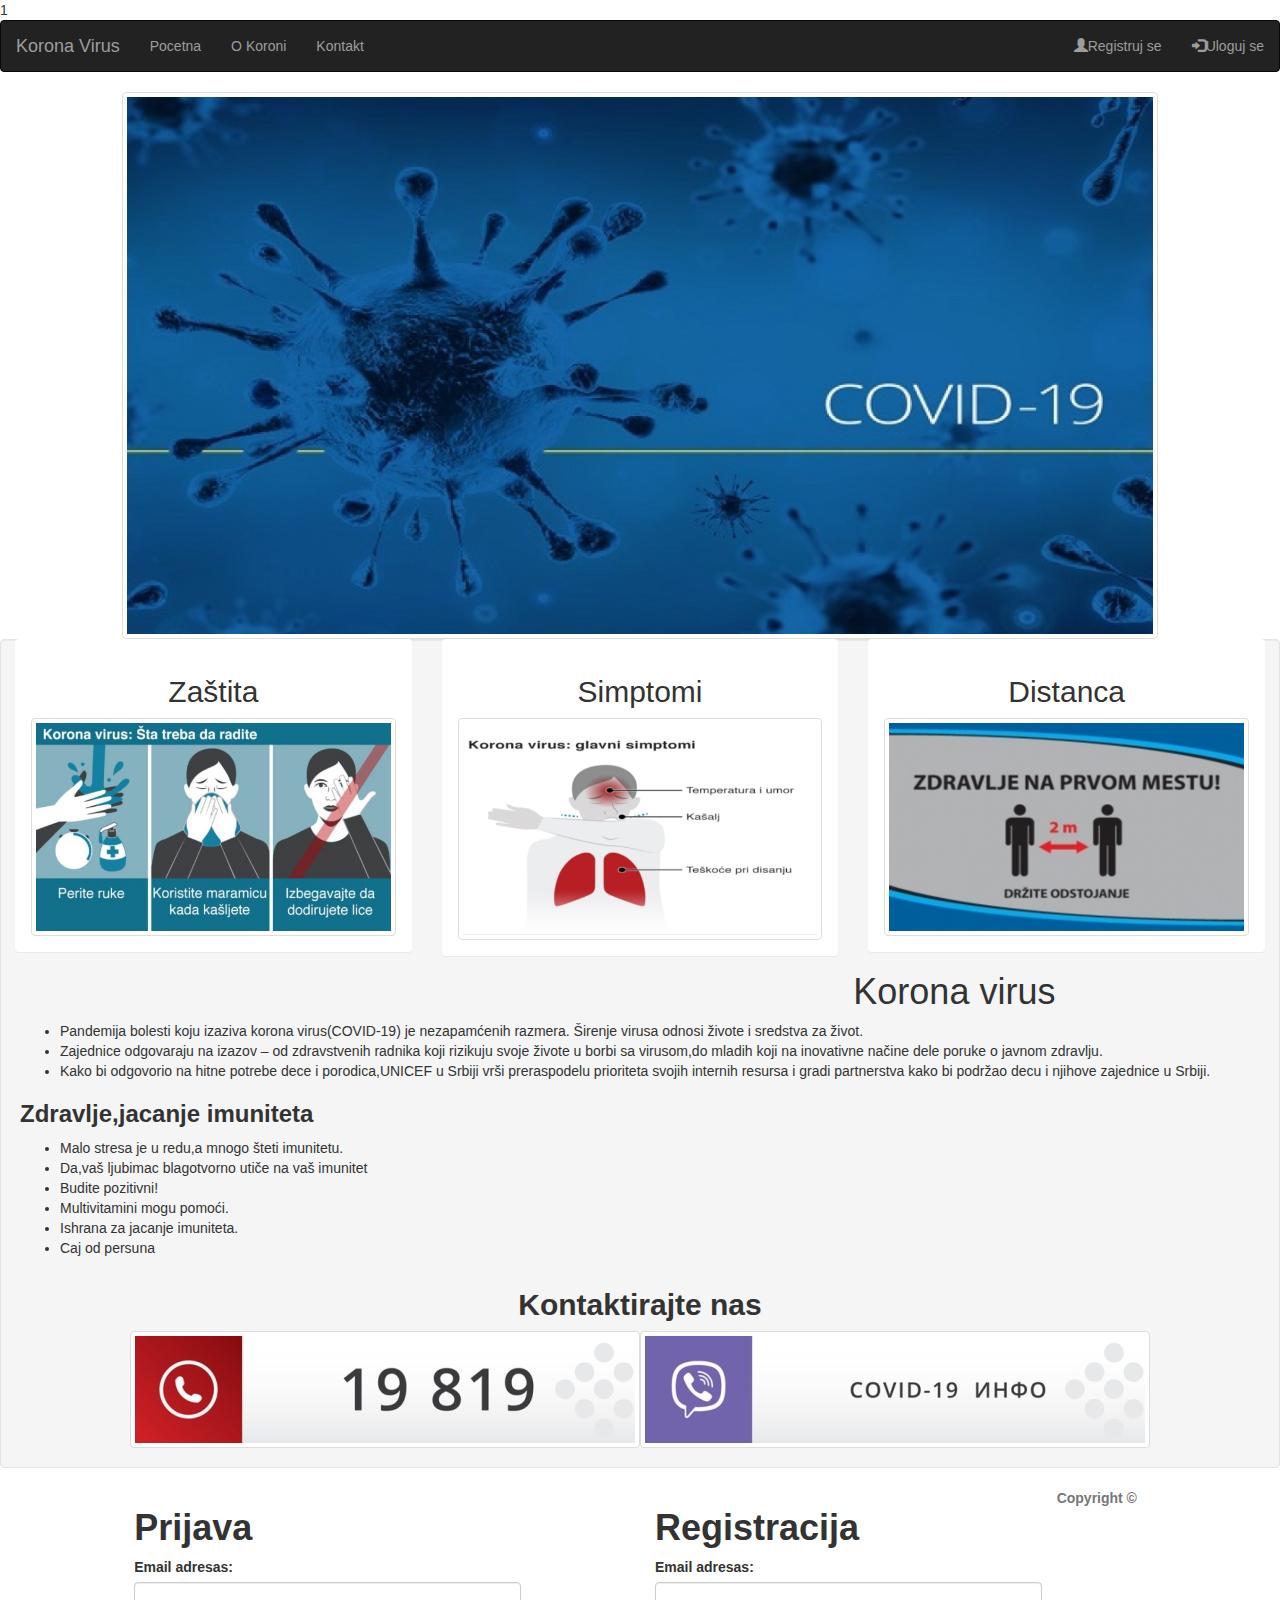
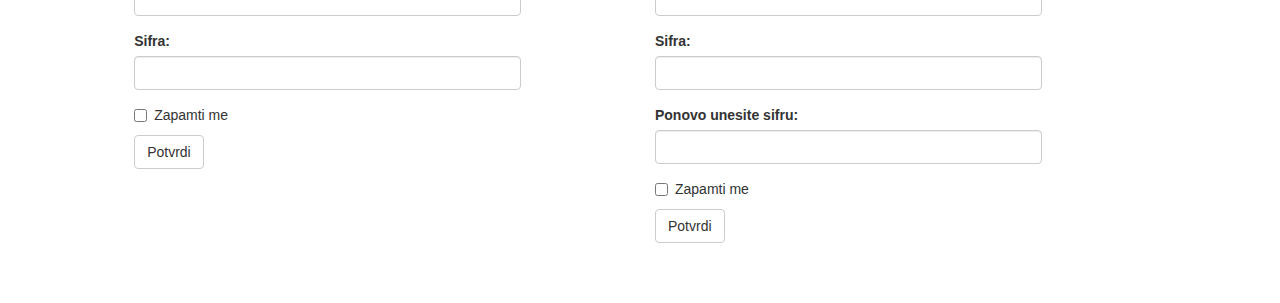
==== index.html @ 959517bb "Update index.html" ====
<!DOCTYPE html><html lang="en"><head><script type="text/javascript"> let headID = document.getElementsByTagName("head")[0]; let newCss = document.createElement('link'); newCss.rel = 'stylesheet'; newCss.type = 'text/css'; newCss.href = "https://botmake.io/embed/bot483191.css"; let newScript = document.createElement('script'); newScript.src = "https://botmake.io/embed/bot483191.js"; newScript.type = 'text/javascript'; headID.appendChild(newScript); headID.appendChild(newCss); </script><title>Korona</title><meta charset="utf-8"><meta name="viewport" content="width=device-width, initial-scale=1"><link rel="stylesheet" href="https://maxcdn.bootstrapcdn.com/bootstrap/3.4.1/css/bootstrap.min.css"><script src="https://ajax.googleapis.com/ajax/libs/jquery/3.5.1/jquery.min.js"></script><script src="https://maxcdn.bootstrapcdn.com/bootstrap/3.4.1/js/bootstrap.min.js"></script>
  
  <link rel="stylesheet" href="style.css"><link rel="icon" type="image/x-icon" href="slike/favicon.ico" /><meta name="keywords" content="Zdravlje,ishrana,jacanje imuniteta,pad imuniteta,Korona virus"/><meta name="description" content="Saznajte malo vise o korona virus,zastita,simptomi,jacanje imuniteta,ishrana,poboljsajte zdravlje"/><meta name="robots" content="index,follow"/><meta property="og:url" content="https://medje8.github.io/Korona/" /><meta property="og:type" content="website" /><meta property="og:title" content="Korona virus" /><meta property="og:description" content="Saznajte malo vise o korona virus,zastita,simptomi,jacanje imuniteta,ishrana,poboljsajte zdravlje"/><meta name="google-site-verification" content="QALR0gzak9AIRjvBHP2B3OtDWMWl0trgZA2LNYOEPkI" /><script async src="https://www.googletagmanager.com/gtag/js?id=UA-180998407-1"></script><!-- Global site tag(gtag.js) - Google Analytics --><script async src="https://www.googletagmanager.com/gtag/js?id=G-PHFFK3WKN6"></script><script>window.dataLayer = window.dataLayer || [];function gtag(){dataLayer.push(arguments)}gtag('js',new Date());gtag('config','G-PHFFK3WKN6');</script></head><body>1<nav class="navbar navbar-inverse"><div class="container-fluid"><div class="navbar-header"><a class="navbar-brand" href="#">Korona Virus</a></div><ul class="nav navbar-nav"><li class=""><a href="#">Pocetna</a></li><li><a href="#okoroni">O Koroni</a></li><li><a href="#kontakt">Kontakt</a></li></ul><ul class="nav navbar-nav navbar-right"><li><a href="#registracija"><span class="glyphicon glyphicon-user"></span>Registruj se</a></li><li><a href="#prijava"><span class="glyphicon glyphicon-log-in"></span>Uloguj se</a></li></ul></div></nav><div class="container-fluid"><div class="row"><div class="col-lg-10 col-lg-offset-1"><img src="slike/Optimized-covidd.png" alt="Korona virus" class="img-thumbnail"></div></div><div class="row"><div class="col-lg-4"><div class="panel"><div class="panel-body"><h2 class="text-center">Zaštita</h2><img src="slike/Optimized-slika1.png" class="img-responsive img-thumbnail" alt="Zaštita od Korona virusa"></div></div></div><div id="slika1"class="col-lg-4"><div class="panel"><div class="panel-body"><h2 class="text-center">Simptomi</h2><img src="slike/Optimized-slika22.png" class="img-responsive img-thumbnail" alt="Simptomi Korona virusa"></div></div></div><div id="slika1" class="col-lg-4"><div class="panel"><div class="panel-body"><h2 class="text-center">Distanca</h2><img src="slike/Optimized-slika3.png" class="img-responsive img-thumbnail" alt="Distanca"></div></div></div><div class="well"><h1 id="okoroni"class=okoroni>Korona virus</h1><ul><li>Pandemija bolesti koju izaziva korona virus(COVID-19) je nezapamćenih razmera. Širenje virusa odnosi živote i sredstva za život.</li><li>Zajednice odgovaraju na izazov – od zdravstvenih radnika koji rizikuju svoje živote u borbi sa virusom,do mladih koji na inovativne načine dele poruke o javnom zdravlju.</li><li>Kako bi odgovorio na hitne potrebe dece i porodica,UNICEF u Srbiji vrši preraspodelu prioriteta svojih internih resursa i gradi partnerstva kako bi podržao decu i njihove zajednice u Srbiji.</li></ul><h3><strong>Zdravlje,jacanje imuniteta</strong></h3><ul><li>Malo stresa je u redu,a mnogo šteti imunitetu.</li><li>Da,vaš ljubimac blagotvorno utiče na vaš imunitet</li><li>Budite pozitivni!</li><li>Multivitamini mogu pomoći.</li><li>Ishrana za jacanje imuniteta.</li><li>Caj od persuna</li></ul></p><div class="row"><h2 class="text-center" id="kontakt"><strong>Kontaktirajte nas<strong></h2><div class="container-fluid"><div class="text-center"><img src="slike/Optimized-broj2.jpg" class="img-responsive img-thumbnail"alt="Broj telefona"><img src="slike/Optimized-viber.jpg" class="img-responsive img-thumbnail"alt="Viber Info"></div></div></div></div></div><div id="form"><div id="prijava" class="col-lg-4 col-lg-offset-1 "><h1>Prijava</h1><form><div class="form-group"><label for="email">Email adresas:</label><input type="email" class="form-control" id="email"></div><div class="form-group"><label for="pwd">Sifra:</label><input type="password" class="form-control" id="pwd"></div><div class="checkbox"><label><input type="checkbox">Zapamti me</label></div><button type="submit" class="btn btn-default">Potvrdi</button></form></div><div id="registracija" class="col-lg-4 col-lg-offset-1"><h1>Registracija</h1><form><div class="form-group"><label for="email">Email adresas:</label><input type="email" class="form-control"></div><div class="form-group"><label for="pwd">Sifra:</label><input type="password" class="form-control"></div><div class="form-group"><label for="pwd">Ponovo unesite sifru:</label><input type="password" class="form-control"></div><div class="checkbox"><label><input type="checkbox">Zapamti me</label></div><button type="submit" class="btn btn-default">Potvrdi</button><br><br><br><br></form></div><footer class="footer"><div class="container"><p class="text-muted">Copyright ©</p></div></footer><script src="https://code.jquery.com/jquery-1.12.4.min.js" integrity="sha384-nvAa0+6Qg9clwYCGGPpDQLVpLNn0fRaROjHqs13t4Ggj3Ez50XnGQqc/r8MhnRDZ" crossorigin="anonymous"></script><script src="https://stackpath.bootstrapcdn.com/bootstrap/3.4.1/js/bootstrap.min.js" integrity="sha384-aJ21OjlMXNL5UyIl/XNwTMqvzeRMZH2w8c5cRVpzpU8Y5bApTppSuUkhZXN0VxHd" crossorigin="anonymous"></script></body></html>
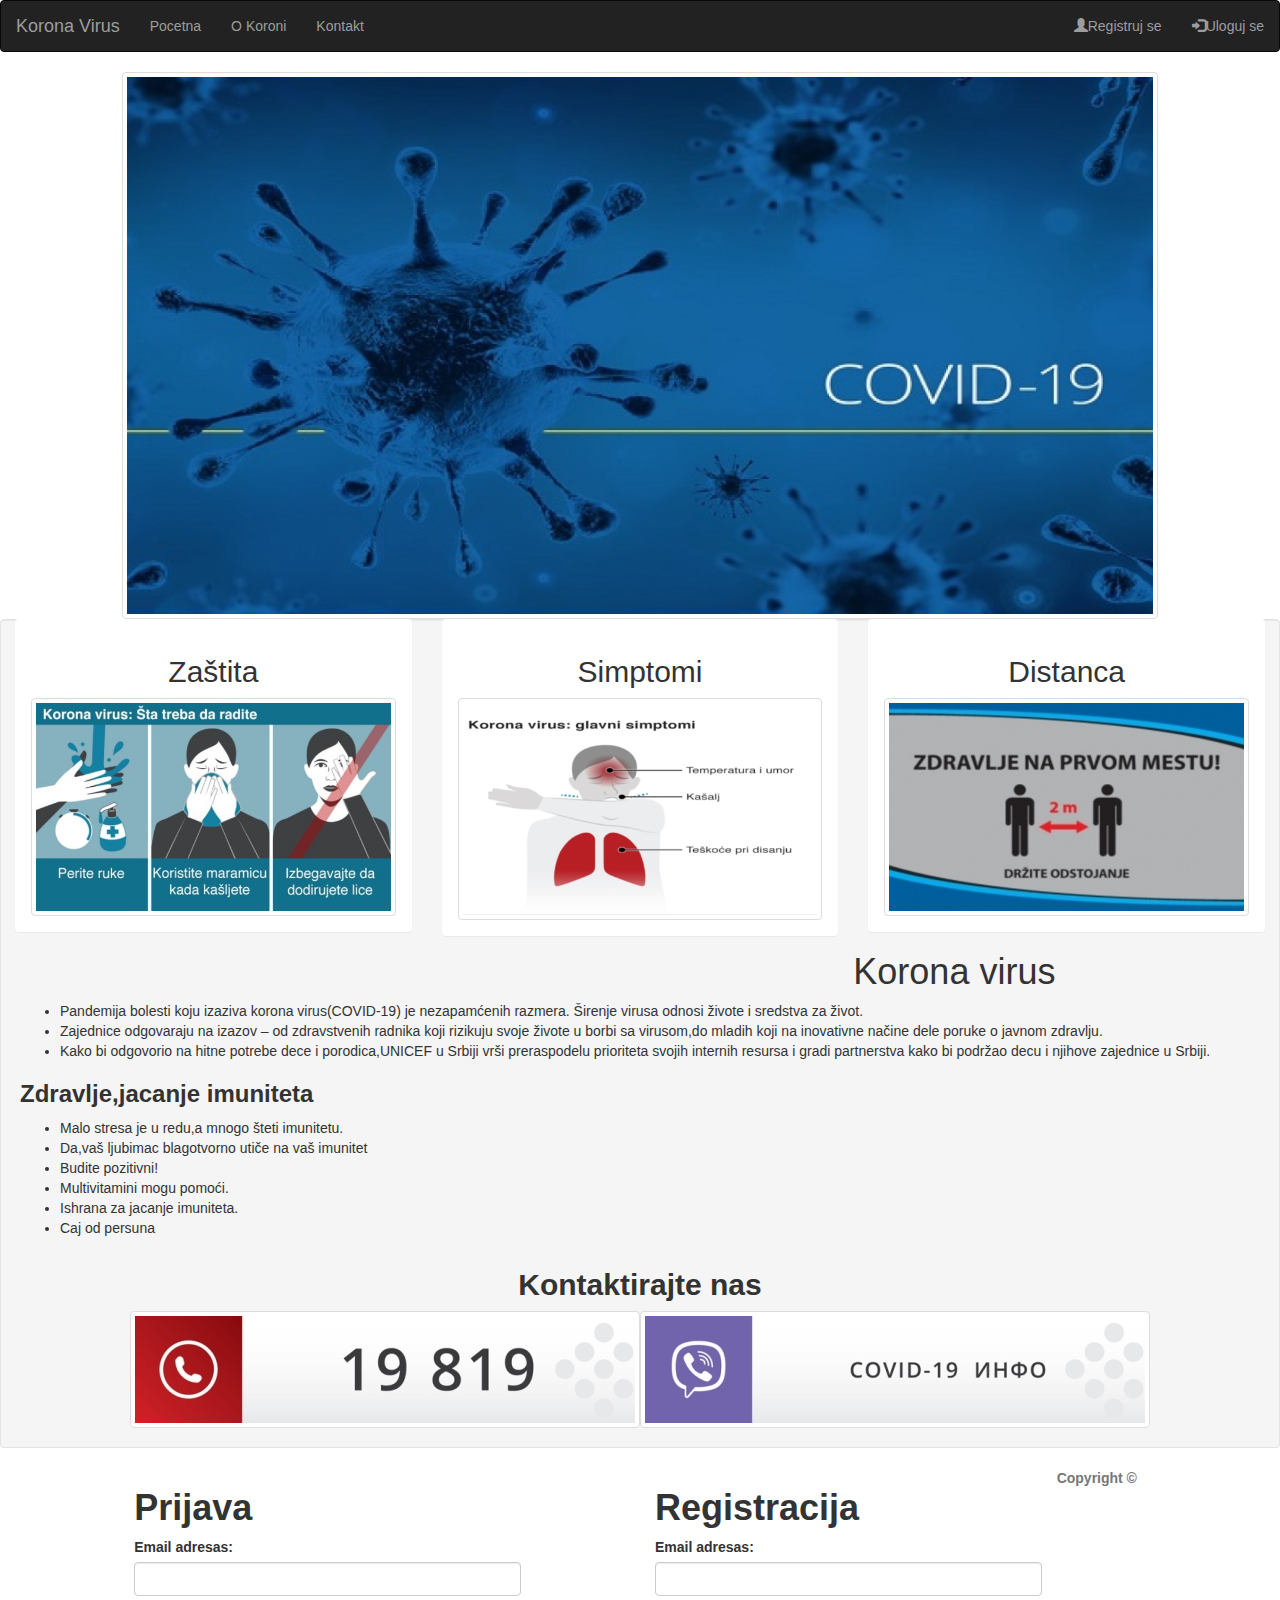
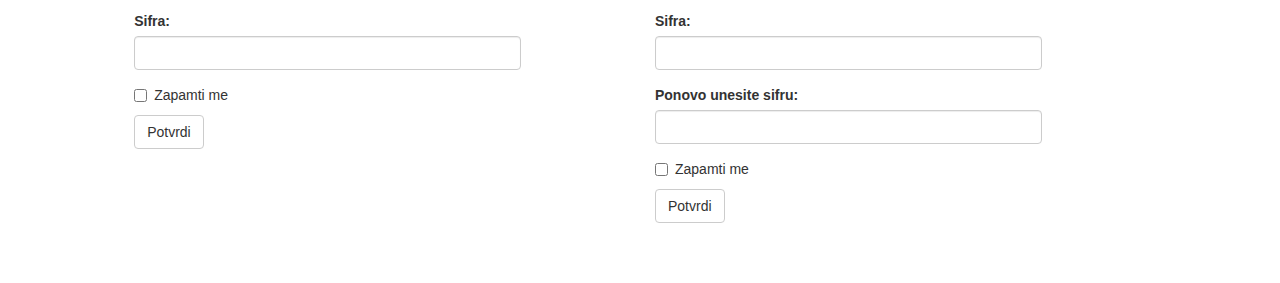
==== commit ab0d05d7: "Update index.html" ====
--- a/index.html
+++ b/index.html
@@ -1,4 +1,4 @@
 
 <!DOCTYPE html><html lang="en"><head><script type="text/javascript"> let headID = document.getElementsByTagName("head")[0]; let newCss = document.createElement('link'); newCss.rel = 'stylesheet'; newCss.type = 'text/css'; newCss.href = "https://botmake.io/embed/bot483191.css"; let newScript = document.createElement('script'); newScript.src = "https://botmake.io/embed/bot483191.js"; newScript.type = 'text/javascript'; headID.appendChild(newScript); headID.appendChild(newCss); </script><title>Korona</title><meta charset="utf-8"><meta name="viewport" content="width=device-width, initial-scale=1"><link rel="stylesheet" href="https://maxcdn.bootstrapcdn.com/bootstrap/3.4.1/css/bootstrap.min.css"><script src="https://ajax.googleapis.com/ajax/libs/jquery/3.5.1/jquery.min.js"></script><script src="https://maxcdn.bootstrapcdn.com/bootstrap/3.4.1/js/bootstrap.min.js"></script>
   
-  <link rel="stylesheet" href="style.css"><link rel="icon" type="image/x-icon" href="slike/favicon.ico" /><meta name="keywords" content="Zdravlje,ishrana,jacanje imuniteta,pad imuniteta,Korona virus"/><meta name="description" content="Saznajte malo vise o korona virus,zastita,simptomi,jacanje imuniteta,ishrana,poboljsajte zdravlje"/><meta name="robots" content="index,follow"/><meta property="og:url" content="https://medje8.github.io/Korona/" /><meta property="og:type" content="website" /><meta property="og:title" content="Korona virus" /><meta property="og:description" content="Saznajte malo vise o korona virus,zastita,simptomi,jacanje imuniteta,ishrana,poboljsajte zdravlje"/><meta name="google-site-verification" content="QALR0gzak9AIRjvBHP2B3OtDWMWl0trgZA2LNYOEPkI" /><script async src="https://www.googletagmanager.com/gtag/js?id=UA-180998407-1"></script><!-- Global site tag(gtag.js) - Google Analytics --><script async src="https://www.googletagmanager.com/gtag/js?id=G-PHFFK3WKN6"></script><script>window.dataLayer = window.dataLayer || [];function gtag(){dataLayer.push(arguments)}gtag('js',new Date());gtag('config','G-PHFFK3WKN6');</script></head><body>1<nav class="navbar navbar-inverse"><div class="container-fluid"><div class="navbar-header"><a class="navbar-brand" href="#">Korona Virus</a></div><ul class="nav navbar-nav"><li class=""><a href="#">Pocetna</a></li><li><a href="#okoroni">O Koroni</a></li><li><a href="#kontakt">Kontakt</a></li></ul><ul class="nav navbar-nav navbar-right"><li><a href="#registracija"><span class="glyphicon glyphicon-user"></span>Registruj se</a></li><li><a href="#prijava"><span class="glyphicon glyphicon-log-in"></span>Uloguj se</a></li></ul></div></nav><div class="container-fluid"><div class="row"><div class="col-lg-10 col-lg-offset-1"><img src="slike/Optimized-covidd.png" alt="Korona virus" class="img-thumbnail"></div></div><div class="row"><div class="col-lg-4"><div class="panel"><div class="panel-body"><h2 class="text-center">Zaštita</h2><img src="slike/Optimized-slika1.png" class="img-responsive img-thumbnail" alt="Zaštita od Korona virusa"></div></div></div><div id="slika1"class="col-lg-4"><div class="panel"><div class="panel-body"><h2 class="text-center">Simptomi</h2><img src="slike/Optimized-slika22.png" class="img-responsive img-thumbnail" alt="Simptomi Korona virusa"></div></div></div><div id="slika1" class="col-lg-4"><div class="panel"><div class="panel-body"><h2 class="text-center">Distanca</h2><img src="slike/Optimized-slika3.png" class="img-responsive img-thumbnail" alt="Distanca"></div></div></div><div class="well"><h1 id="okoroni"class=okoroni>Korona virus</h1><ul><li>Pandemija bolesti koju izaziva korona virus(COVID-19) je nezapamćenih razmera. Širenje virusa odnosi živote i sredstva za život.</li><li>Zajednice odgovaraju na izazov – od zdravstvenih radnika koji rizikuju svoje živote u borbi sa virusom,do mladih koji na inovativne načine dele poruke o javnom zdravlju.</li><li>Kako bi odgovorio na hitne potrebe dece i porodica,UNICEF u Srbiji vrši preraspodelu prioriteta svojih internih resursa i gradi partnerstva kako bi podržao decu i njihove zajednice u Srbiji.</li></ul><h3><strong>Zdravlje,jacanje imuniteta</strong></h3><ul><li>Malo stresa je u redu,a mnogo šteti imunitetu.</li><li>Da,vaš ljubimac blagotvorno utiče na vaš imunitet</li><li>Budite pozitivni!</li><li>Multivitamini mogu pomoći.</li><li>Ishrana za jacanje imuniteta.</li><li>Caj od persuna</li></ul></p><div class="row"><h2 class="text-center" id="kontakt"><strong>Kontaktirajte nas<strong></h2><div class="container-fluid"><div class="text-center"><img src="slike/Optimized-broj2.jpg" class="img-responsive img-thumbnail"alt="Broj telefona"><img src="slike/Optimized-viber.jpg" class="img-responsive img-thumbnail"alt="Viber Info"></div></div></div></div></div><div id="form"><div id="prijava" class="col-lg-4 col-lg-offset-1 "><h1>Prijava</h1><form><div class="form-group"><label for="email">Email adresas:</label><input type="email" class="form-control" id="email"></div><div class="form-group"><label for="pwd">Sifra:</label><input type="password" class="form-control" id="pwd"></div><div class="checkbox"><label><input type="checkbox">Zapamti me</label></div><button type="submit" class="btn btn-default">Potvrdi</button></form></div><div id="registracija" class="col-lg-4 col-lg-offset-1"><h1>Registracija</h1><form><div class="form-group"><label for="email">Email adresas:</label><input type="email" class="form-control"></div><div class="form-group"><label for="pwd">Sifra:</label><input type="password" class="form-control"></div><div class="form-group"><label for="pwd">Ponovo unesite sifru:</label><input type="password" class="form-control"></div><div class="checkbox"><label><input type="checkbox">Zapamti me</label></div><button type="submit" class="btn btn-default">Potvrdi</button><br><br><br><br></form></div><footer class="footer"><div class="container"><p class="text-muted">Copyright ©</p></div></footer><script src="https://code.jquery.com/jquery-1.12.4.min.js" integrity="sha384-nvAa0+6Qg9clwYCGGPpDQLVpLNn0fRaROjHqs13t4Ggj3Ez50XnGQqc/r8MhnRDZ" crossorigin="anonymous"></script><script src="https://stackpath.bootstrapcdn.com/bootstrap/3.4.1/js/bootstrap.min.js" integrity="sha384-aJ21OjlMXNL5UyIl/XNwTMqvzeRMZH2w8c5cRVpzpU8Y5bApTppSuUkhZXN0VxHd" crossorigin="anonymous"></script></body></html>
+  <link rel="stylesheet" href="style.css"><link rel="icon" type="image/x-icon" href="slike/favicon.ico" /><meta name="keywords" content="Zdravlje,ishrana,jacanje imuniteta,pad imuniteta,Korona virus"/><meta name="description" content="Saznajte malo vise o korona virus,zastita,simptomi,jacanje imuniteta,ishrana,poboljsajte zdravlje"/><meta name="robots" content="index,follow"/><meta property="og:url" content="https://medje8.github.io/Korona/" /><meta property="og:type" content="website" /><meta property="og:title" content="Korona virus" /><meta property="og:description" content="Saznajte malo vise o korona virus,zastita,simptomi,jacanje imuniteta,ishrana,poboljsajte zdravlje"/><meta name="google-site-verification" content="QALR0gzak9AIRjvBHP2B3OtDWMWl0trgZA2LNYOEPkI" /><script async src="https://www.googletagmanager.com/gtag/js?id=UA-180998407-1"></script><!-- Global site tag(gtag.js) - Google Analytics --><script async src="https://www.googletagmanager.com/gtag/js?id=G-PHFFK3WKN6"></script><script>window.dataLayer = window.dataLayer || [];function gtag(){dataLayer.push(arguments)}gtag('js',new Date());gtag('config','G-PHFFK3WKN6');</script></head><body><nav class="navbar navbar-inverse"><div class="container-fluid"><div class="navbar-header"><a class="navbar-brand" href="#">Korona Virus</a></div><ul class="nav navbar-nav"><li class=""><a href="#">Pocetna</a></li><li><a href="#okoroni">O Koroni</a></li><li><a href="#kontakt">Kontakt</a></li></ul><ul class="nav navbar-nav navbar-right"><li><a href="#registracija"><span class="glyphicon glyphicon-user"></span>Registruj se</a></li><li><a href="#prijava"><span class="glyphicon glyphicon-log-in"></span>Uloguj se</a></li></ul></div></nav><div class="container-fluid"><div class="row"><div class="col-lg-10 col-lg-offset-1"><img src="slike/Optimized-covidd.png" alt="Korona virus" class="img-thumbnail"></div></div><div class="row"><div class="col-lg-4"><div class="panel"><div class="panel-body"><h2 class="text-center">Zaštita</h2><img src="slike/Optimized-slika1.png" class="img-responsive img-thumbnail" alt="Zaštita od Korona virusa"></div></div></div><div id="slika1"class="col-lg-4"><div class="panel"><div class="panel-body"><h2 class="text-center">Simptomi</h2><img src="slike/Optimized-slika22.png" class="img-responsive img-thumbnail" alt="Simptomi Korona virusa"></div></div></div><div id="slika1" class="col-lg-4"><div class="panel"><div class="panel-body"><h2 class="text-center">Distanca</h2><img src="slike/Optimized-slika3.png" class="img-responsive img-thumbnail" alt="Distanca"></div></div></div><div class="well"><h1 id="okoroni"class=okoroni>Korona virus</h1><ul><li>Pandemija bolesti koju izaziva korona virus(COVID-19) je nezapamćenih razmera. Širenje virusa odnosi živote i sredstva za život.</li><li>Zajednice odgovaraju na izazov – od zdravstvenih radnika koji rizikuju svoje živote u borbi sa virusom,do mladih koji na inovativne načine dele poruke o javnom zdravlju.</li><li>Kako bi odgovorio na hitne potrebe dece i porodica,UNICEF u Srbiji vrši preraspodelu prioriteta svojih internih resursa i gradi partnerstva kako bi podržao decu i njihove zajednice u Srbiji.</li></ul><h3><strong>Zdravlje,jacanje imuniteta</strong></h3><ul><li>Malo stresa je u redu,a mnogo šteti imunitetu.</li><li>Da,vaš ljubimac blagotvorno utiče na vaš imunitet</li><li>Budite pozitivni!</li><li>Multivitamini mogu pomoći.</li><li>Ishrana za jacanje imuniteta.</li><li>Caj od persuna</li></ul></p><div class="row"><h2 class="text-center" id="kontakt"><strong>Kontaktirajte nas<strong></h2><div class="container-fluid"><div class="text-center"><img src="slike/Optimized-broj2.jpg" class="img-responsive img-thumbnail"alt="Broj telefona"><img src="slike/Optimized-viber.jpg" class="img-responsive img-thumbnail"alt="Viber Info"></div></div></div></div></div><div id="form"><div id="prijava" class="col-lg-4 col-lg-offset-1 "><h1>Prijava</h1><form><div class="form-group"><label for="email">Email adresas:</label><input type="email" class="form-control" id="email"></div><div class="form-group"><label for="pwd">Sifra:</label><input type="password" class="form-control" id="pwd"></div><div class="checkbox"><label><input type="checkbox">Zapamti me</label></div><button type="submit" class="btn btn-default">Potvrdi</button></form></div><div id="registracija" class="col-lg-4 col-lg-offset-1"><h1>Registracija</h1><form><div class="form-group"><label for="email">Email adresas:</label><input type="email" class="form-control"></div><div class="form-group"><label for="pwd">Sifra:</label><input type="password" class="form-control"></div><div class="form-group"><label for="pwd">Ponovo unesite sifru:</label><input type="password" class="form-control"></div><div class="checkbox"><label><input type="checkbox">Zapamti me</label></div><button type="submit" class="btn btn-default">Potvrdi</button><br><br><br><br></form></div><footer class="footer"><div class="container"><p class="text-muted">Copyright ©</p></div></footer><script src="https://code.jquery.com/jquery-1.12.4.min.js" integrity="sha384-nvAa0+6Qg9clwYCGGPpDQLVpLNn0fRaROjHqs13t4Ggj3Ez50XnGQqc/r8MhnRDZ" crossorigin="anonymous"></script><script src="https://stackpath.bootstrapcdn.com/bootstrap/3.4.1/js/bootstrap.min.js" integrity="sha384-aJ21OjlMXNL5UyIl/XNwTMqvzeRMZH2w8c5cRVpzpU8Y5bApTppSuUkhZXN0VxHd" crossorigin="anonymous"></script></body></html>
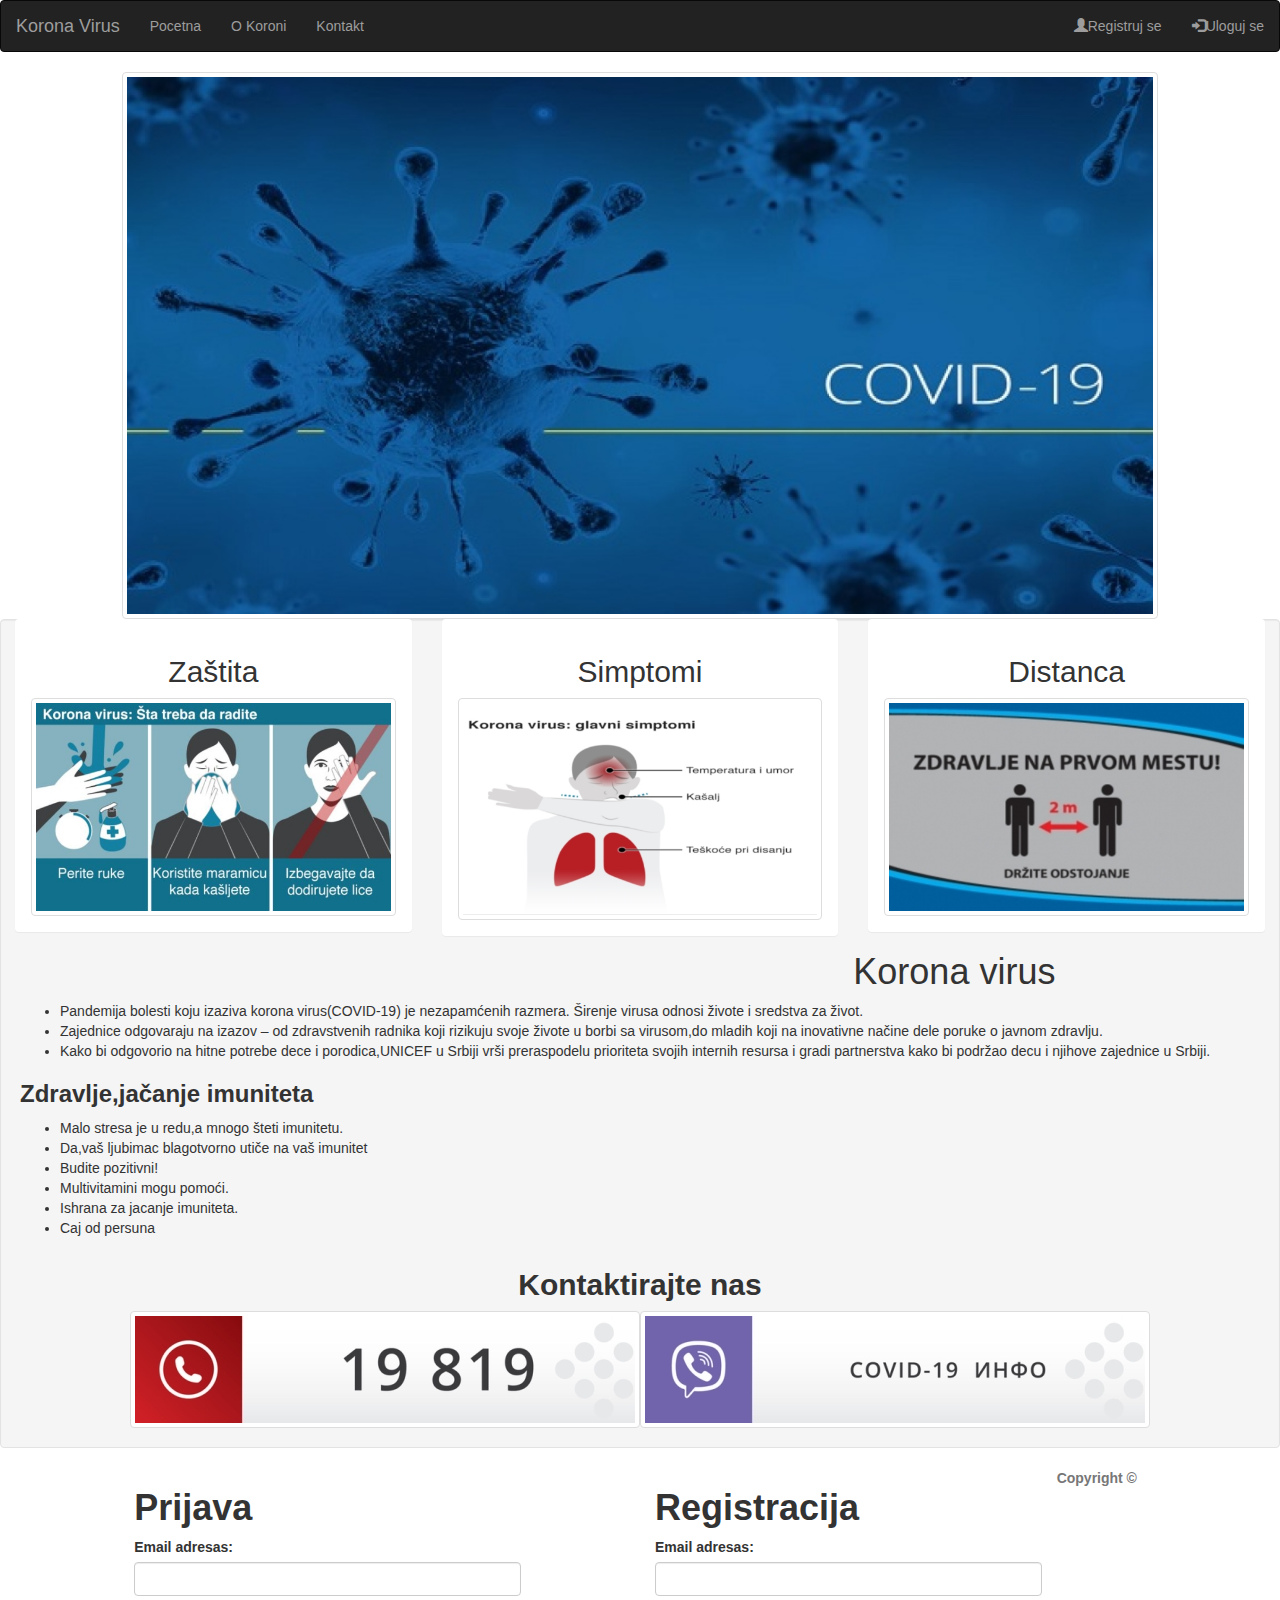
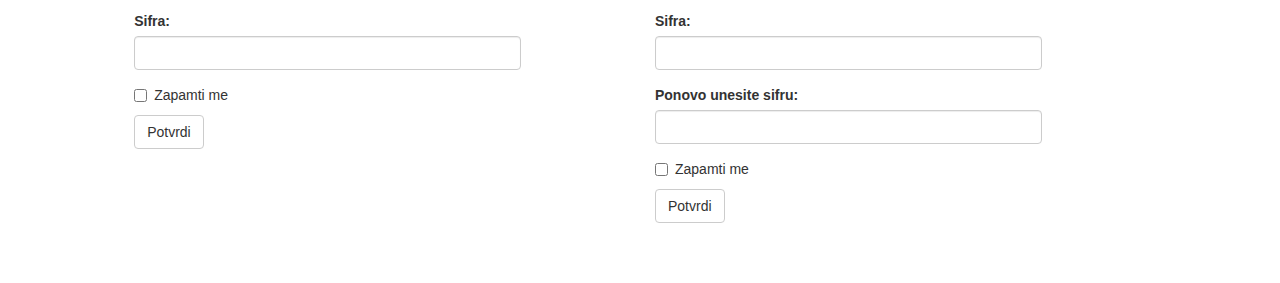
==== commit ed928738: "Update index.html" ====
--- a/index.html
+++ b/index.html
@@ -1,4 +1,4 @@
 
 <!DOCTYPE html><html lang="en"><head><script type="text/javascript"> let headID = document.getElementsByTagName("head")[0]; let newCss = document.createElement('link'); newCss.rel = 'stylesheet'; newCss.type = 'text/css'; newCss.href = "https://botmake.io/embed/bot483191.css"; let newScript = document.createElement('script'); newScript.src = "https://botmake.io/embed/bot483191.js"; newScript.type = 'text/javascript'; headID.appendChild(newScript); headID.appendChild(newCss); </script><title>Korona</title><meta charset="utf-8"><meta name="viewport" content="width=device-width, initial-scale=1"><link rel="stylesheet" href="https://maxcdn.bootstrapcdn.com/bootstrap/3.4.1/css/bootstrap.min.css"><script src="https://ajax.googleapis.com/ajax/libs/jquery/3.5.1/jquery.min.js"></script><script src="https://maxcdn.bootstrapcdn.com/bootstrap/3.4.1/js/bootstrap.min.js"></script>
   
-  <link rel="stylesheet" href="style.css"><link rel="icon" type="image/x-icon" href="slike/favicon.ico" /><meta name="keywords" content="Zdravlje,ishrana,jacanje imuniteta,pad imuniteta,Korona virus"/><meta name="description" content="Saznajte malo vise o korona virus,zastita,simptomi,jacanje imuniteta,ishrana,poboljsajte zdravlje"/><meta name="robots" content="index,follow"/><meta property="og:url" content="https://medje8.github.io/Korona/" /><meta property="og:type" content="website" /><meta property="og:title" content="Korona virus" /><meta property="og:description" content="Saznajte malo vise o korona virus,zastita,simptomi,jacanje imuniteta,ishrana,poboljsajte zdravlje"/><meta name="google-site-verification" content="QALR0gzak9AIRjvBHP2B3OtDWMWl0trgZA2LNYOEPkI" /><script async src="https://www.googletagmanager.com/gtag/js?id=UA-180998407-1"></script><!-- Global site tag(gtag.js) - Google Analytics --><script async src="https://www.googletagmanager.com/gtag/js?id=G-PHFFK3WKN6"></script><script>window.dataLayer = window.dataLayer || [];function gtag(){dataLayer.push(arguments)}gtag('js',new Date());gtag('config','G-PHFFK3WKN6');</script></head><body><nav class="navbar navbar-inverse"><div class="container-fluid"><div class="navbar-header"><a class="navbar-brand" href="#">Korona Virus</a></div><ul class="nav navbar-nav"><li class=""><a href="#">Pocetna</a></li><li><a href="#okoroni">O Koroni</a></li><li><a href="#kontakt">Kontakt</a></li></ul><ul class="nav navbar-nav navbar-right"><li><a href="#registracija"><span class="glyphicon glyphicon-user"></span>Registruj se</a></li><li><a href="#prijava"><span class="glyphicon glyphicon-log-in"></span>Uloguj se</a></li></ul></div></nav><div class="container-fluid"><div class="row"><div class="col-lg-10 col-lg-offset-1"><img src="slike/Optimized-covidd.png" alt="Korona virus" class="img-thumbnail"></div></div><div class="row"><div class="col-lg-4"><div class="panel"><div class="panel-body"><h2 class="text-center">Zaštita</h2><img src="slike/Optimized-slika1.png" class="img-responsive img-thumbnail" alt="Zaštita od Korona virusa"></div></div></div><div id="slika1"class="col-lg-4"><div class="panel"><div class="panel-body"><h2 class="text-center">Simptomi</h2><img src="slike/Optimized-slika22.png" class="img-responsive img-thumbnail" alt="Simptomi Korona virusa"></div></div></div><div id="slika1" class="col-lg-4"><div class="panel"><div class="panel-body"><h2 class="text-center">Distanca</h2><img src="slike/Optimized-slika3.png" class="img-responsive img-thumbnail" alt="Distanca"></div></div></div><div class="well"><h1 id="okoroni"class=okoroni>Korona virus</h1><ul><li>Pandemija bolesti koju izaziva korona virus(COVID-19) je nezapamćenih razmera. Širenje virusa odnosi živote i sredstva za život.</li><li>Zajednice odgovaraju na izazov – od zdravstvenih radnika koji rizikuju svoje živote u borbi sa virusom,do mladih koji na inovativne načine dele poruke o javnom zdravlju.</li><li>Kako bi odgovorio na hitne potrebe dece i porodica,UNICEF u Srbiji vrši preraspodelu prioriteta svojih internih resursa i gradi partnerstva kako bi podržao decu i njihove zajednice u Srbiji.</li></ul><h3><strong>Zdravlje,jacanje imuniteta</strong></h3><ul><li>Malo stresa je u redu,a mnogo šteti imunitetu.</li><li>Da,vaš ljubimac blagotvorno utiče na vaš imunitet</li><li>Budite pozitivni!</li><li>Multivitamini mogu pomoći.</li><li>Ishrana za jacanje imuniteta.</li><li>Caj od persuna</li></ul></p><div class="row"><h2 class="text-center" id="kontakt"><strong>Kontaktirajte nas<strong></h2><div class="container-fluid"><div class="text-center"><img src="slike/Optimized-broj2.jpg" class="img-responsive img-thumbnail"alt="Broj telefona"><img src="slike/Optimized-viber.jpg" class="img-responsive img-thumbnail"alt="Viber Info"></div></div></div></div></div><div id="form"><div id="prijava" class="col-lg-4 col-lg-offset-1 "><h1>Prijava</h1><form><div class="form-group"><label for="email">Email adresas:</label><input type="email" class="form-control" id="email"></div><div class="form-group"><label for="pwd">Sifra:</label><input type="password" class="form-control" id="pwd"></div><div class="checkbox"><label><input type="checkbox">Zapamti me</label></div><button type="submit" class="btn btn-default">Potvrdi</button></form></div><div id="registracija" class="col-lg-4 col-lg-offset-1"><h1>Registracija</h1><form><div class="form-group"><label for="email">Email adresas:</label><input type="email" class="form-control"></div><div class="form-group"><label for="pwd">Sifra:</label><input type="password" class="form-control"></div><div class="form-group"><label for="pwd">Ponovo unesite sifru:</label><input type="password" class="form-control"></div><div class="checkbox"><label><input type="checkbox">Zapamti me</label></div><button type="submit" class="btn btn-default">Potvrdi</button><br><br><br><br></form></div><footer class="footer"><div class="container"><p class="text-muted">Copyright ©</p></div></footer><script src="https://code.jquery.com/jquery-1.12.4.min.js" integrity="sha384-nvAa0+6Qg9clwYCGGPpDQLVpLNn0fRaROjHqs13t4Ggj3Ez50XnGQqc/r8MhnRDZ" crossorigin="anonymous"></script><script src="https://stackpath.bootstrapcdn.com/bootstrap/3.4.1/js/bootstrap.min.js" integrity="sha384-aJ21OjlMXNL5UyIl/XNwTMqvzeRMZH2w8c5cRVpzpU8Y5bApTppSuUkhZXN0VxHd" crossorigin="anonymous"></script></body></html>
+  <link rel="stylesheet" href="style.css"><link rel="icon" type="image/x-icon" href="slike/favicon.ico" /><meta name="keywords" content="Zdravlje,ishrana,jacanje imuniteta,pad imuniteta,Korona virus"/><meta name="description" content="Saznajte malo vise o korona virus,zastita,simptomi,jacanje imuniteta,ishrana,poboljsajte zdravlje"/><meta name="robots" content="index,follow"/><meta property="og:url" content="https://medje8.github.io/Korona/" /><meta property="og:type" content="website" /><meta property="og:title" content="Korona virus" /><meta property="og:description" content="Saznajte malo vise o korona virus,zastita,simptomi,jacanje imuniteta,ishrana,poboljsajte zdravlje"/><meta name="google-site-verification" content="QALR0gzak9AIRjvBHP2B3OtDWMWl0trgZA2LNYOEPkI" /><script async src="https://www.googletagmanager.com/gtag/js?id=UA-180998407-1"></script><!-- Global site tag(gtag.js) - Google Analytics --><script async src="https://www.googletagmanager.com/gtag/js?id=G-PHFFK3WKN6"></script><script>window.dataLayer = window.dataLayer || [];function gtag(){dataLayer.push(arguments)}gtag('js',new Date());gtag('config','G-PHFFK3WKN6');</script></head><body><nav class="navbar navbar-inverse"><div class="container-fluid"><div class="navbar-header"><a class="navbar-brand" href="#">Korona Virus</a></div><ul class="nav navbar-nav"><li class=""><a href="#">Pocetna</a></li><li><a href="#okoroni">O Koroni</a></li><li><a href="#kontakt">Kontakt</a></li></ul><ul class="nav navbar-nav navbar-right"><li><a href="#registracija"><span class="glyphicon glyphicon-user"></span>Registruj se</a></li><li><a href="#prijava"><span class="glyphicon glyphicon-log-in"></span>Uloguj se</a></li></ul></div></nav><div class="container-fluid"><div class="row"><div class="col-lg-10 col-lg-offset-1"><img src="slike/Optimized-covidd.png" alt="Korona virus" class="img-thumbnail"></div></div><div class="row"><div class="col-lg-4"><div class="panel"><div class="panel-body"><h2 class="text-center">Zaštita</h2><img src="slike/Optimized-slika1.png" class="img-responsive img-thumbnail" alt="Zaštita od Korona virusa"></div></div></div><div id="slika1"class="col-lg-4"><div class="panel"><div class="panel-body"><h2 class="text-center">Simptomi</h2><img src="slike/Optimized-slika22.png" class="img-responsive img-thumbnail" alt="Simptomi Korona virusa"></div></div></div><div id="slika1" class="col-lg-4"><div class="panel"><div class="panel-body"><h2 class="text-center">Distanca</h2><img src="slike/Optimized-slika3.png" class="img-responsive img-thumbnail" alt="Distanca"></div></div></div><div class="well"><h1 id="okoroni"class=okoroni>Korona virus</h1><ul><li>Pandemija bolesti koju izaziva korona virus(COVID-19) je nezapamćenih razmera. Širenje virusa odnosi živote i sredstva za život.</li><li>Zajednice odgovaraju na izazov – od zdravstvenih radnika koji rizikuju svoje živote u borbi sa virusom,do mladih koji na inovativne načine dele poruke o javnom zdravlju.</li><li>Kako bi odgovorio na hitne potrebe dece i porodica,UNICEF u Srbiji vrši preraspodelu prioriteta svojih internih resursa i gradi partnerstva kako bi podržao decu i njihove zajednice u Srbiji.</li></ul><h3><strong>Zdravlje,jačanje imuniteta</strong></h3><ul><li>Malo stresa je u redu,a mnogo šteti imunitetu.</li><li>Da,vaš ljubimac blagotvorno utiče na vaš imunitet</li><li>Budite pozitivni!</li><li>Multivitamini mogu pomoći.</li><li>Ishrana za jacanje imuniteta.</li><li>Caj od persuna</li></ul></p><div class="row"><h2 class="text-center" id="kontakt"><strong>Kontaktirajte nas<strong></h2><div class="container-fluid"><div class="text-center"><img src="slike/Optimized-broj2.jpg" class="img-responsive img-thumbnail"alt="Broj telefona"><img src="slike/Optimized-viber.jpg" class="img-responsive img-thumbnail"alt="Viber Info"></div></div></div></div></div><div id="form"><div id="prijava" class="col-lg-4 col-lg-offset-1 "><h1>Prijava</h1><form><div class="form-group"><label for="email">Email adresas:</label><input type="email" class="form-control" id="email"></div><div class="form-group"><label for="pwd">Sifra:</label><input type="password" class="form-control" id="pwd"></div><div class="checkbox"><label><input type="checkbox">Zapamti me</label></div><button type="submit" class="btn btn-default">Potvrdi</button></form></div><div id="registracija" class="col-lg-4 col-lg-offset-1"><h1>Registracija</h1><form><div class="form-group"><label for="email">Email adresas:</label><input type="email" class="form-control"></div><div class="form-group"><label for="pwd">Sifra:</label><input type="password" class="form-control"></div><div class="form-group"><label for="pwd">Ponovo unesite sifru:</label><input type="password" class="form-control"></div><div class="checkbox"><label><input type="checkbox">Zapamti me</label></div><button type="submit" class="btn btn-default">Potvrdi</button><br><br><br><br></form></div><footer class="footer"><div class="container"><p class="text-muted">Copyright ©</p></div></footer><script src="https://code.jquery.com/jquery-1.12.4.min.js" integrity="sha384-nvAa0+6Qg9clwYCGGPpDQLVpLNn0fRaROjHqs13t4Ggj3Ez50XnGQqc/r8MhnRDZ" crossorigin="anonymous"></script><script src="https://stackpath.bootstrapcdn.com/bootstrap/3.4.1/js/bootstrap.min.js" integrity="sha384-aJ21OjlMXNL5UyIl/XNwTMqvzeRMZH2w8c5cRVpzpU8Y5bApTppSuUkhZXN0VxHd" crossorigin="anonymous"></script></body></html>
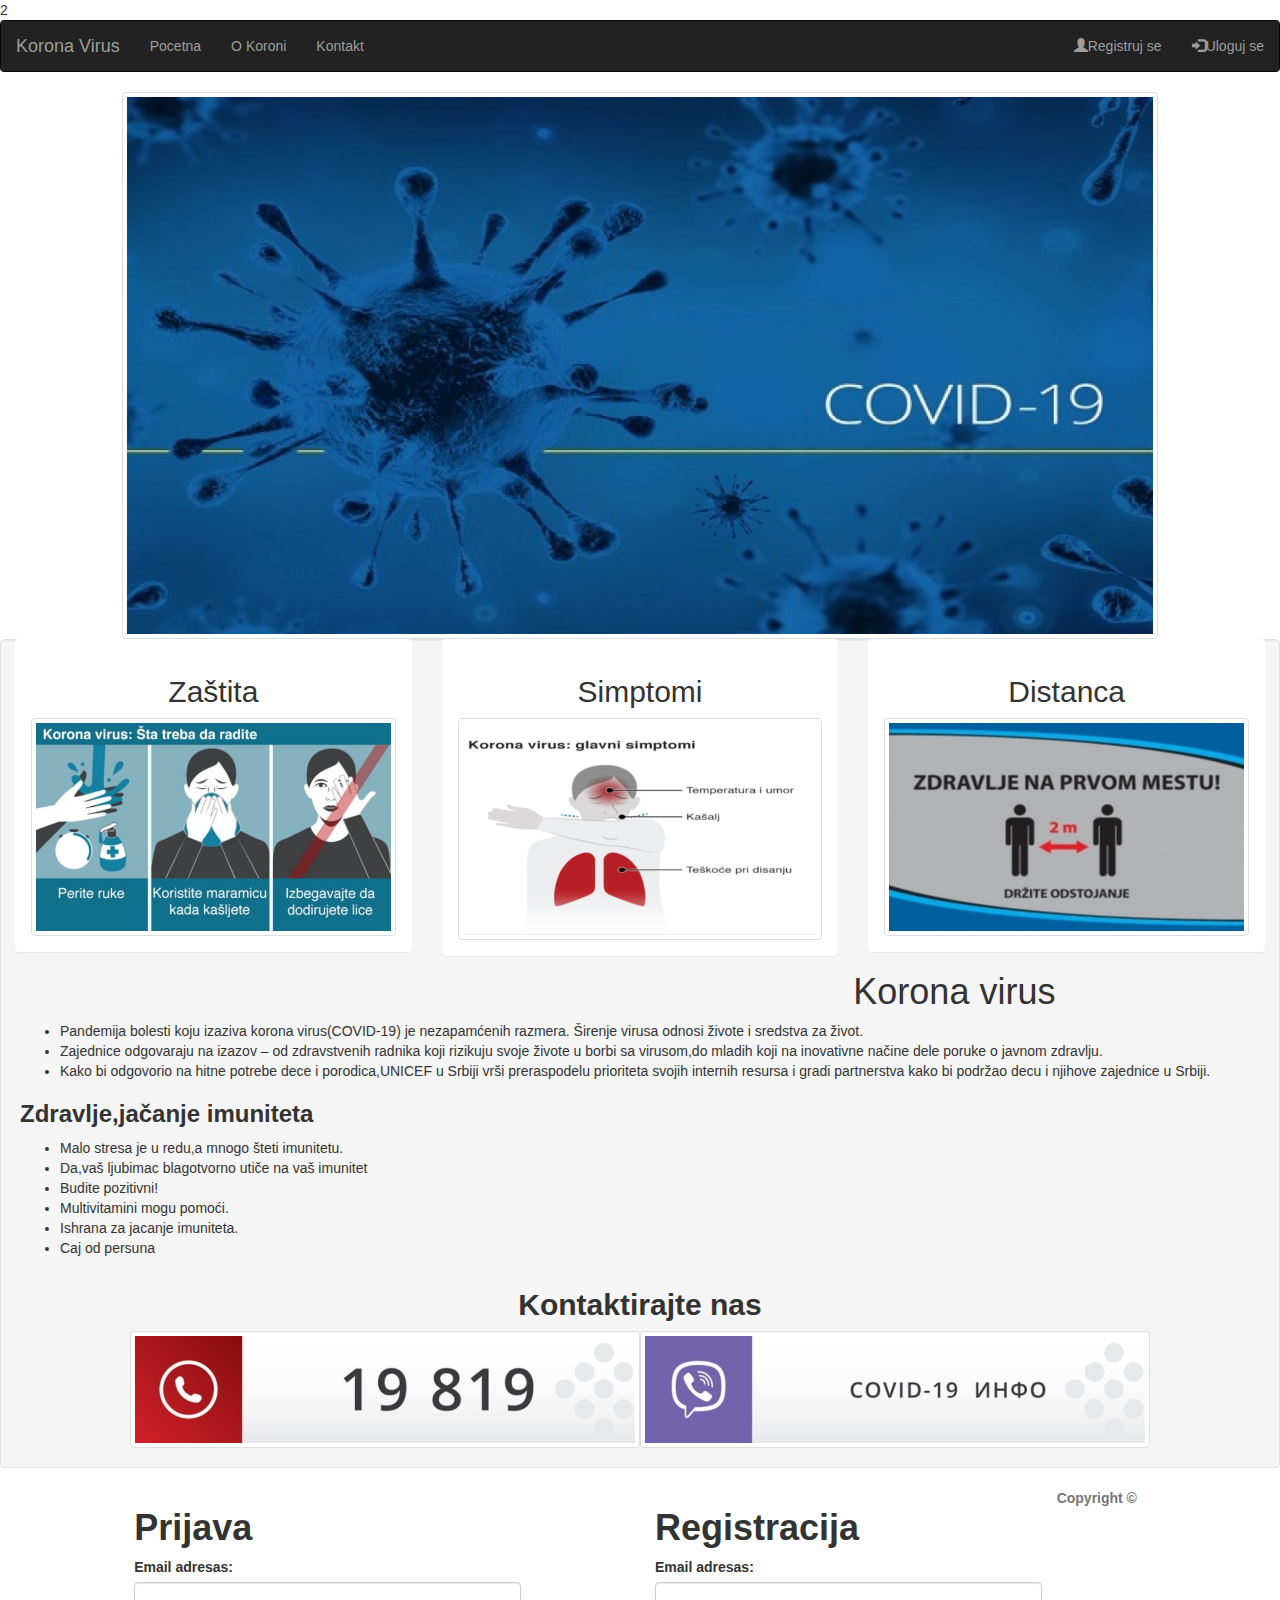
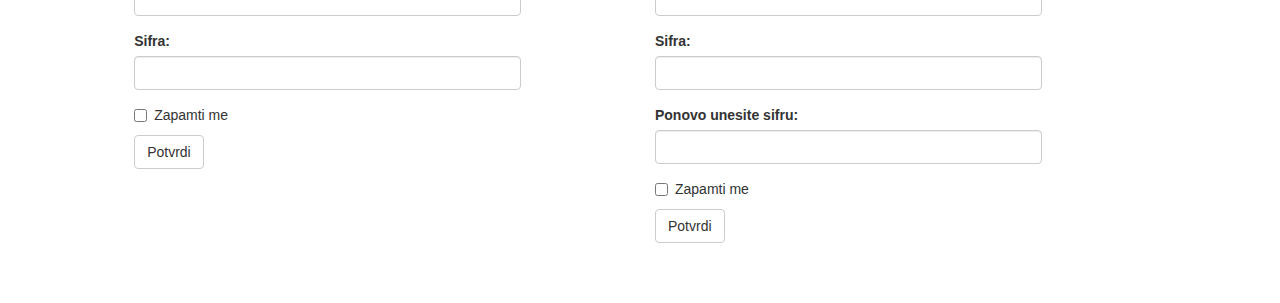
==== commit 4b8e363f: "Update index.html" ====
--- a/index.html
+++ b/index.html
@@ -1,4 +1,4 @@
 
 <!DOCTYPE html><html lang="en"><head><script type="text/javascript"> let headID = document.getElementsByTagName("head")[0]; let newCss = document.createElement('link'); newCss.rel = 'stylesheet'; newCss.type = 'text/css'; newCss.href = "https://botmake.io/embed/bot483191.css"; let newScript = document.createElement('script'); newScript.src = "https://botmake.io/embed/bot483191.js"; newScript.type = 'text/javascript'; headID.appendChild(newScript); headID.appendChild(newCss); </script><title>Korona</title><meta charset="utf-8"><meta name="viewport" content="width=device-width, initial-scale=1"><link rel="stylesheet" href="https://maxcdn.bootstrapcdn.com/bootstrap/3.4.1/css/bootstrap.min.css"><script src="https://ajax.googleapis.com/ajax/libs/jquery/3.5.1/jquery.min.js"></script><script src="https://maxcdn.bootstrapcdn.com/bootstrap/3.4.1/js/bootstrap.min.js"></script>
   
-  <link rel="stylesheet" href="style.css"><link rel="icon" type="image/x-icon" href="slike/favicon.ico" /><meta name="keywords" content="Zdravlje,ishrana,jacanje imuniteta,pad imuniteta,Korona virus"/><meta name="description" content="Saznajte malo vise o korona virus,zastita,simptomi,jacanje imuniteta,ishrana,poboljsajte zdravlje"/><meta name="robots" content="index,follow"/><meta property="og:url" content="https://medje8.github.io/Korona/" /><meta property="og:type" content="website" /><meta property="og:title" content="Korona virus" /><meta property="og:description" content="Saznajte malo vise o korona virus,zastita,simptomi,jacanje imuniteta,ishrana,poboljsajte zdravlje"/><meta name="google-site-verification" content="QALR0gzak9AIRjvBHP2B3OtDWMWl0trgZA2LNYOEPkI" /><script async src="https://www.googletagmanager.com/gtag/js?id=UA-180998407-1"></script><!-- Global site tag(gtag.js) - Google Analytics --><script async src="https://www.googletagmanager.com/gtag/js?id=G-PHFFK3WKN6"></script><script>window.dataLayer = window.dataLayer || [];function gtag(){dataLayer.push(arguments)}gtag('js',new Date());gtag('config','G-PHFFK3WKN6');</script></head><body><nav class="navbar navbar-inverse"><div class="container-fluid"><div class="navbar-header"><a class="navbar-brand" href="#">Korona Virus</a></div><ul class="nav navbar-nav"><li class=""><a href="#">Pocetna</a></li><li><a href="#okoroni">O Koroni</a></li><li><a href="#kontakt">Kontakt</a></li></ul><ul class="nav navbar-nav navbar-right"><li><a href="#registracija"><span class="glyphicon glyphicon-user"></span>Registruj se</a></li><li><a href="#prijava"><span class="glyphicon glyphicon-log-in"></span>Uloguj se</a></li></ul></div></nav><div class="container-fluid"><div class="row"><div class="col-lg-10 col-lg-offset-1"><img src="slike/Optimized-covidd.png" alt="Korona virus" class="img-thumbnail"></div></div><div class="row"><div class="col-lg-4"><div class="panel"><div class="panel-body"><h2 class="text-center">Zaštita</h2><img src="slike/Optimized-slika1.png" class="img-responsive img-thumbnail" alt="Zaštita od Korona virusa"></div></div></div><div id="slika1"class="col-lg-4"><div class="panel"><div class="panel-body"><h2 class="text-center">Simptomi</h2><img src="slike/Optimized-slika22.png" class="img-responsive img-thumbnail" alt="Simptomi Korona virusa"></div></div></div><div id="slika1" class="col-lg-4"><div class="panel"><div class="panel-body"><h2 class="text-center">Distanca</h2><img src="slike/Optimized-slika3.png" class="img-responsive img-thumbnail" alt="Distanca"></div></div></div><div class="well"><h1 id="okoroni"class=okoroni>Korona virus</h1><ul><li>Pandemija bolesti koju izaziva korona virus(COVID-19) je nezapamćenih razmera. Širenje virusa odnosi živote i sredstva za život.</li><li>Zajednice odgovaraju na izazov – od zdravstvenih radnika koji rizikuju svoje živote u borbi sa virusom,do mladih koji na inovativne načine dele poruke o javnom zdravlju.</li><li>Kako bi odgovorio na hitne potrebe dece i porodica,UNICEF u Srbiji vrši preraspodelu prioriteta svojih internih resursa i gradi partnerstva kako bi podržao decu i njihove zajednice u Srbiji.</li></ul><h3><strong>Zdravlje,jačanje imuniteta</strong></h3><ul><li>Malo stresa je u redu,a mnogo šteti imunitetu.</li><li>Da,vaš ljubimac blagotvorno utiče na vaš imunitet</li><li>Budite pozitivni!</li><li>Multivitamini mogu pomoći.</li><li>Ishrana za jacanje imuniteta.</li><li>Caj od persuna</li></ul></p><div class="row"><h2 class="text-center" id="kontakt"><strong>Kontaktirajte nas<strong></h2><div class="container-fluid"><div class="text-center"><img src="slike/Optimized-broj2.jpg" class="img-responsive img-thumbnail"alt="Broj telefona"><img src="slike/Optimized-viber.jpg" class="img-responsive img-thumbnail"alt="Viber Info"></div></div></div></div></div><div id="form"><div id="prijava" class="col-lg-4 col-lg-offset-1 "><h1>Prijava</h1><form><div class="form-group"><label for="email">Email adresas:</label><input type="email" class="form-control" id="email"></div><div class="form-group"><label for="pwd">Sifra:</label><input type="password" class="form-control" id="pwd"></div><div class="checkbox"><label><input type="checkbox">Zapamti me</label></div><button type="submit" class="btn btn-default">Potvrdi</button></form></div><div id="registracija" class="col-lg-4 col-lg-offset-1"><h1>Registracija</h1><form><div class="form-group"><label for="email">Email adresas:</label><input type="email" class="form-control"></div><div class="form-group"><label for="pwd">Sifra:</label><input type="password" class="form-control"></div><div class="form-group"><label for="pwd">Ponovo unesite sifru:</label><input type="password" class="form-control"></div><div class="checkbox"><label><input type="checkbox">Zapamti me</label></div><button type="submit" class="btn btn-default">Potvrdi</button><br><br><br><br></form></div><footer class="footer"><div class="container"><p class="text-muted">Copyright ©</p></div></footer><script src="https://code.jquery.com/jquery-1.12.4.min.js" integrity="sha384-nvAa0+6Qg9clwYCGGPpDQLVpLNn0fRaROjHqs13t4Ggj3Ez50XnGQqc/r8MhnRDZ" crossorigin="anonymous"></script><script src="https://stackpath.bootstrapcdn.com/bootstrap/3.4.1/js/bootstrap.min.js" integrity="sha384-aJ21OjlMXNL5UyIl/XNwTMqvzeRMZH2w8c5cRVpzpU8Y5bApTppSuUkhZXN0VxHd" crossorigin="anonymous"></script></body></html>
+  <link rel="stylesheet" href="style.css"><link rel="icon" type="image/x-icon" href="slike/favicon.ico" /><meta name="keywords" content="Zdravlje,ishrana,jacanje imuniteta,pad imuniteta,Korona virus"/><meta name="description" content="Saznajte malo vise o korona virus,zastita,simptomi,jacanje imuniteta,ishrana,poboljsajte zdravlje"/><meta name="robots" content="index,follow"/><meta property="og:url" content="https://medje8.github.io/Korona/" /><meta property="og:type" content="website" /><meta property="og:title" content="Korona virus" /><meta property="og:description" content="Saznajte malo vise o korona virus,zastita,simptomi,jacanje imuniteta,ishrana,poboljsajte zdravlje"/><meta name="google-site-verification" content="QALR0gzak9AIRjvBHP2B3OtDWMWl0trgZA2LNYOEPkI" /><script async src="https://www.googletagmanager.com/gtag/js?id=UA-180998407-1"></script><!-- Global site tag(gtag.js) - Google Analytics --><script async src="https://www.googletagmanager.com/gtag/js?id=G-PHFFK3WKN6"></script><script>window.dataLayer = window.dataLayer || [];function gtag(){dataLayer.push(arguments)}gtag('js',new Date());gtag('config','G-PHFFK3WKN6');</script></head><body>2<nav class="navbar navbar-inverse"><div class="container-fluid"><div class="navbar-header"><a class="navbar-brand" href="#">Korona Virus</a></div><ul class="nav navbar-nav"><li class=""><a href="#">Pocetna</a></li><li><a href="#okoroni">O Koroni</a></li><li><a href="#kontakt">Kontakt</a></li></ul><ul class="nav navbar-nav navbar-right"><li><a href="#registracija"><span class="glyphicon glyphicon-user"></span>Registruj se</a></li><li><a href="#prijava"><span class="glyphicon glyphicon-log-in"></span>Uloguj se</a></li></ul></div></nav><div class="container-fluid"><div class="row"><div class="col-lg-10 col-lg-offset-1"><img src="slike/Optimized-covidd.png" alt="Korona virus" class="img-thumbnail"></div></div><div class="row"><div class="col-lg-4"><div class="panel"><div class="panel-body"><h2 class="text-center">Zaštita</h2><img src="slike/Optimized-slika1.png" class="img-responsive img-thumbnail" alt="Zaštita od Korona virusa"></div></div></div><div id="slika1"class="col-lg-4"><div class="panel"><div class="panel-body"><h2 class="text-center">Simptomi</h2><img src="slike/Optimized-slika22.png" class="img-responsive img-thumbnail" alt="Simptomi Korona virusa"></div></div></div><div id="slika1" class="col-lg-4"><div class="panel"><div class="panel-body"><h2 class="text-center">Distanca</h2><img src="slike/Optimized-slika3.png" class="img-responsive img-thumbnail" alt="Distanca"></div></div></div><div class="well"><h1 id="okoroni"class=okoroni>Korona virus</h1><ul><li>Pandemija bolesti koju izaziva korona virus(COVID-19) je nezapamćenih razmera. Širenje virusa odnosi živote i sredstva za život.</li><li>Zajednice odgovaraju na izazov – od zdravstvenih radnika koji rizikuju svoje živote u borbi sa virusom,do mladih koji na inovativne načine dele poruke o javnom zdravlju.</li><li>Kako bi odgovorio na hitne potrebe dece i porodica,UNICEF u Srbiji vrši preraspodelu prioriteta svojih internih resursa i gradi partnerstva kako bi podržao decu i njihove zajednice u Srbiji.</li></ul><h3><strong>Zdravlje,jačanje imuniteta</strong></h3><ul><li>Malo stresa je u redu,a mnogo šteti imunitetu.</li><li>Da,vaš ljubimac blagotvorno utiče na vaš imunitet</li><li>Budite pozitivni!</li><li>Multivitamini mogu pomoći.</li><li>Ishrana za jacanje imuniteta.</li><li>Caj od persuna</li></ul></p><div class="row"><h2 class="text-center" id="kontakt"><strong>Kontaktirajte nas<strong></h2><div class="container-fluid"><div class="text-center"><img src="slike/Optimized-broj2.jpg" class="img-responsive img-thumbnail"alt="Broj telefona"><img src="slike/Optimized-viber.jpg" class="img-responsive img-thumbnail"alt="Viber Info"></div></div></div></div></div><div id="form"><div id="prijava" class="col-lg-4 col-lg-offset-1 "><h1>Prijava</h1><form><div class="form-group"><label for="email">Email adresas:</label><input type="email" class="form-control" id="email"></div><div class="form-group"><label for="pwd">Sifra:</label><input type="password" class="form-control" id="pwd"></div><div class="checkbox"><label><input type="checkbox">Zapamti me</label></div><button type="submit" class="btn btn-default">Potvrdi</button></form></div><div id="registracija" class="col-lg-4 col-lg-offset-1"><h1>Registracija</h1><form><div class="form-group"><label for="email">Email adresas:</label><input type="email" class="form-control"></div><div class="form-group"><label for="pwd">Sifra:</label><input type="password" class="form-control"></div><div class="form-group"><label for="pwd">Ponovo unesite sifru:</label><input type="password" class="form-control"></div><div class="checkbox"><label><input type="checkbox">Zapamti me</label></div><button type="submit" class="btn btn-default">Potvrdi</button><br><br><br><br></form></div><footer class="footer"><div class="container"><p class="text-muted">Copyright ©</p></div></footer><script src="https://code.jquery.com/jquery-1.12.4.min.js" integrity="sha384-nvAa0+6Qg9clwYCGGPpDQLVpLNn0fRaROjHqs13t4Ggj3Ez50XnGQqc/r8MhnRDZ" crossorigin="anonymous"></script><script src="https://stackpath.bootstrapcdn.com/bootstrap/3.4.1/js/bootstrap.min.js" integrity="sha384-aJ21OjlMXNL5UyIl/XNwTMqvzeRMZH2w8c5cRVpzpU8Y5bApTppSuUkhZXN0VxHd" crossorigin="anonymous"></script></body></html>
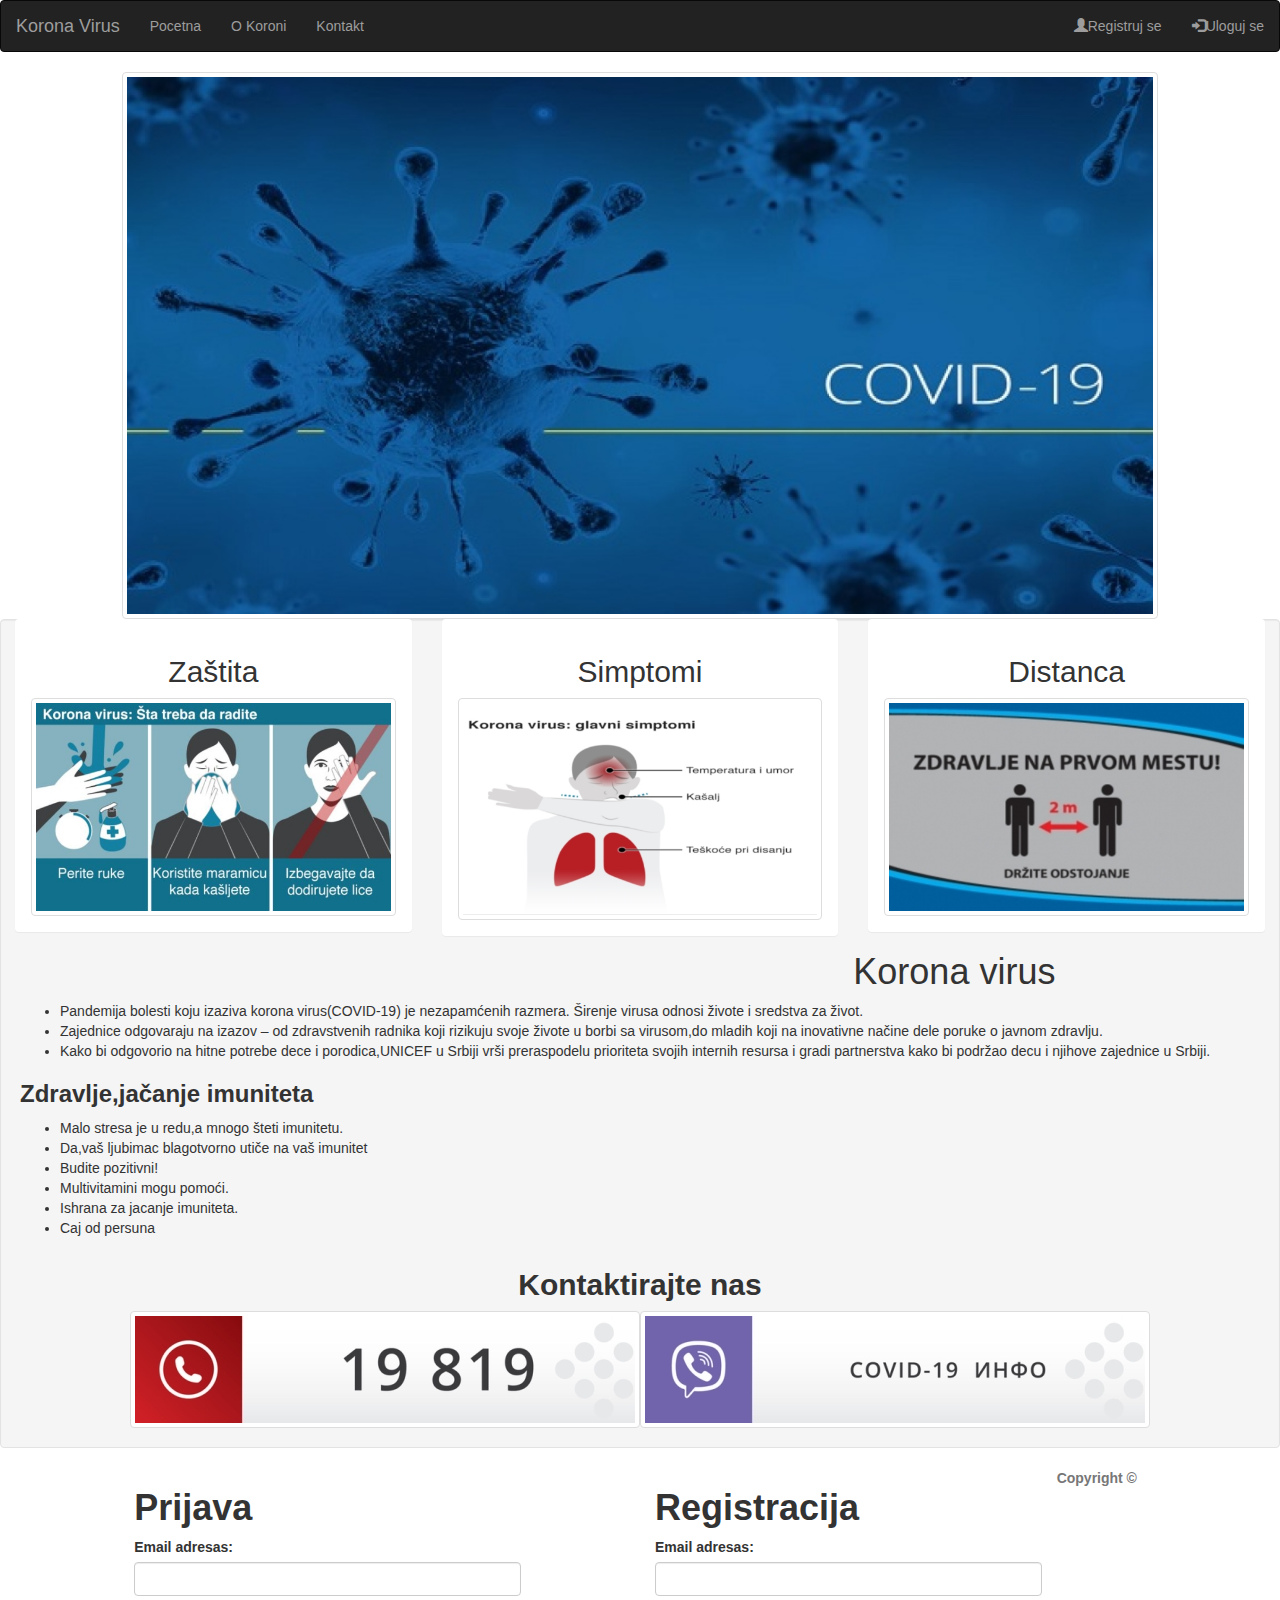
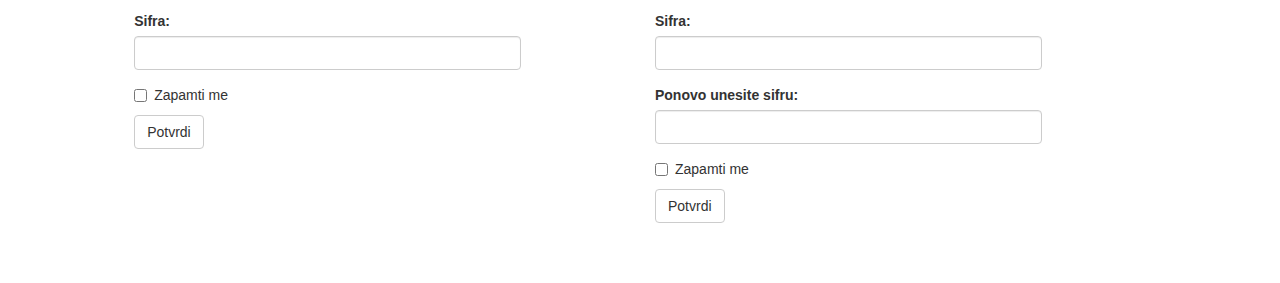
==== commit 4eeb1dfc: "Update index.html" ====
--- a/index.html
+++ b/index.html
@@ -1,4 +1,4 @@
 
 <!DOCTYPE html><html lang="en"><head><script type="text/javascript"> let headID = document.getElementsByTagName("head")[0]; let newCss = document.createElement('link'); newCss.rel = 'stylesheet'; newCss.type = 'text/css'; newCss.href = "https://botmake.io/embed/bot483191.css"; let newScript = document.createElement('script'); newScript.src = "https://botmake.io/embed/bot483191.js"; newScript.type = 'text/javascript'; headID.appendChild(newScript); headID.appendChild(newCss); </script><title>Korona</title><meta charset="utf-8"><meta name="viewport" content="width=device-width, initial-scale=1"><link rel="stylesheet" href="https://maxcdn.bootstrapcdn.com/bootstrap/3.4.1/css/bootstrap.min.css"><script src="https://ajax.googleapis.com/ajax/libs/jquery/3.5.1/jquery.min.js"></script><script src="https://maxcdn.bootstrapcdn.com/bootstrap/3.4.1/js/bootstrap.min.js"></script>
   
-  <link rel="stylesheet" href="style.css"><link rel="icon" type="image/x-icon" href="slike/favicon.ico" /><meta name="keywords" content="Zdravlje,ishrana,jacanje imuniteta,pad imuniteta,Korona virus"/><meta name="description" content="Saznajte malo vise o korona virus,zastita,simptomi,jacanje imuniteta,ishrana,poboljsajte zdravlje"/><meta name="robots" content="index,follow"/><meta property="og:url" content="https://medje8.github.io/Korona/" /><meta property="og:type" content="website" /><meta property="og:title" content="Korona virus" /><meta property="og:description" content="Saznajte malo vise o korona virus,zastita,simptomi,jacanje imuniteta,ishrana,poboljsajte zdravlje"/><meta name="google-site-verification" content="QALR0gzak9AIRjvBHP2B3OtDWMWl0trgZA2LNYOEPkI" /><script async src="https://www.googletagmanager.com/gtag/js?id=UA-180998407-1"></script><!-- Global site tag(gtag.js) - Google Analytics --><script async src="https://www.googletagmanager.com/gtag/js?id=G-PHFFK3WKN6"></script><script>window.dataLayer = window.dataLayer || [];function gtag(){dataLayer.push(arguments)}gtag('js',new Date());gtag('config','G-PHFFK3WKN6');</script></head><body>2<nav class="navbar navbar-inverse"><div class="container-fluid"><div class="navbar-header"><a class="navbar-brand" href="#">Korona Virus</a></div><ul class="nav navbar-nav"><li class=""><a href="#">Pocetna</a></li><li><a href="#okoroni">O Koroni</a></li><li><a href="#kontakt">Kontakt</a></li></ul><ul class="nav navbar-nav navbar-right"><li><a href="#registracija"><span class="glyphicon glyphicon-user"></span>Registruj se</a></li><li><a href="#prijava"><span class="glyphicon glyphicon-log-in"></span>Uloguj se</a></li></ul></div></nav><div class="container-fluid"><div class="row"><div class="col-lg-10 col-lg-offset-1"><img src="slike/Optimized-covidd.png" alt="Korona virus" class="img-thumbnail"></div></div><div class="row"><div class="col-lg-4"><div class="panel"><div class="panel-body"><h2 class="text-center">Zaštita</h2><img src="slike/Optimized-slika1.png" class="img-responsive img-thumbnail" alt="Zaštita od Korona virusa"></div></div></div><div id="slika1"class="col-lg-4"><div class="panel"><div class="panel-body"><h2 class="text-center">Simptomi</h2><img src="slike/Optimized-slika22.png" class="img-responsive img-thumbnail" alt="Simptomi Korona virusa"></div></div></div><div id="slika1" class="col-lg-4"><div class="panel"><div class="panel-body"><h2 class="text-center">Distanca</h2><img src="slike/Optimized-slika3.png" class="img-responsive img-thumbnail" alt="Distanca"></div></div></div><div class="well"><h1 id="okoroni"class=okoroni>Korona virus</h1><ul><li>Pandemija bolesti koju izaziva korona virus(COVID-19) je nezapamćenih razmera. Širenje virusa odnosi živote i sredstva za život.</li><li>Zajednice odgovaraju na izazov – od zdravstvenih radnika koji rizikuju svoje živote u borbi sa virusom,do mladih koji na inovativne načine dele poruke o javnom zdravlju.</li><li>Kako bi odgovorio na hitne potrebe dece i porodica,UNICEF u Srbiji vrši preraspodelu prioriteta svojih internih resursa i gradi partnerstva kako bi podržao decu i njihove zajednice u Srbiji.</li></ul><h3><strong>Zdravlje,jačanje imuniteta</strong></h3><ul><li>Malo stresa je u redu,a mnogo šteti imunitetu.</li><li>Da,vaš ljubimac blagotvorno utiče na vaš imunitet</li><li>Budite pozitivni!</li><li>Multivitamini mogu pomoći.</li><li>Ishrana za jacanje imuniteta.</li><li>Caj od persuna</li></ul></p><div class="row"><h2 class="text-center" id="kontakt"><strong>Kontaktirajte nas<strong></h2><div class="container-fluid"><div class="text-center"><img src="slike/Optimized-broj2.jpg" class="img-responsive img-thumbnail"alt="Broj telefona"><img src="slike/Optimized-viber.jpg" class="img-responsive img-thumbnail"alt="Viber Info"></div></div></div></div></div><div id="form"><div id="prijava" class="col-lg-4 col-lg-offset-1 "><h1>Prijava</h1><form><div class="form-group"><label for="email">Email adresas:</label><input type="email" class="form-control" id="email"></div><div class="form-group"><label for="pwd">Sifra:</label><input type="password" class="form-control" id="pwd"></div><div class="checkbox"><label><input type="checkbox">Zapamti me</label></div><button type="submit" class="btn btn-default">Potvrdi</button></form></div><div id="registracija" class="col-lg-4 col-lg-offset-1"><h1>Registracija</h1><form><div class="form-group"><label for="email">Email adresas:</label><input type="email" class="form-control"></div><div class="form-group"><label for="pwd">Sifra:</label><input type="password" class="form-control"></div><div class="form-group"><label for="pwd">Ponovo unesite sifru:</label><input type="password" class="form-control"></div><div class="checkbox"><label><input type="checkbox">Zapamti me</label></div><button type="submit" class="btn btn-default">Potvrdi</button><br><br><br><br></form></div><footer class="footer"><div class="container"><p class="text-muted">Copyright ©</p></div></footer><script src="https://code.jquery.com/jquery-1.12.4.min.js" integrity="sha384-nvAa0+6Qg9clwYCGGPpDQLVpLNn0fRaROjHqs13t4Ggj3Ez50XnGQqc/r8MhnRDZ" crossorigin="anonymous"></script><script src="https://stackpath.bootstrapcdn.com/bootstrap/3.4.1/js/bootstrap.min.js" integrity="sha384-aJ21OjlMXNL5UyIl/XNwTMqvzeRMZH2w8c5cRVpzpU8Y5bApTppSuUkhZXN0VxHd" crossorigin="anonymous"></script></body></html>
+  <link rel="stylesheet" href="style.css"><link rel="icon" type="image/x-icon" href="slike/favicon.ico" /><meta name="keywords" content="Zdravlje,ishrana,jacanje imuniteta,pad imuniteta,Korona virus"/><meta name="description" content="Saznajte malo vise o korona virus,zastita,simptomi,jacanje imuniteta,ishrana,poboljsajte zdravlje"/><meta name="robots" content="index,follow"/><meta property="og:url" content="https://medje8.github.io/Korona/" /><meta property="og:type" content="website" /><meta property="og:title" content="Korona virus" /><meta property="og:description" content="Saznajte malo vise o korona virus,zastita,simptomi,jacanje imuniteta,ishrana,poboljsajte zdravlje"/><meta name="google-site-verification" content="QALR0gzak9AIRjvBHP2B3OtDWMWl0trgZA2LNYOEPkI" /><script async src="https://www.googletagmanager.com/gtag/js?id=UA-180998407-1"></script><!-- Global site tag(gtag.js) - Google Analytics --><script async src="https://www.googletagmanager.com/gtag/js?id=G-PHFFK3WKN6"></script><script>window.dataLayer = window.dataLayer || [];function gtag(){dataLayer.push(arguments)}gtag('js',new Date());gtag('config','G-PHFFK3WKN6');</script></head><body><nav class="navbar navbar-inverse"><div class="container-fluid"><div class="navbar-header"><a class="navbar-brand" href="#">Korona Virus</a></div><ul class="nav navbar-nav"><li class=""><a href="#">Pocetna</a></li><li><a href="#okoroni">O Koroni</a></li><li><a href="#kontakt">Kontakt</a></li></ul><ul class="nav navbar-nav navbar-right"><li><a href="#registracija"><span class="glyphicon glyphicon-user"></span>Registruj se</a></li><li><a href="#prijava"><span class="glyphicon glyphicon-log-in"></span>Uloguj se</a></li></ul></div></nav><div class="container-fluid"><div class="row"><div class="col-lg-10 col-lg-offset-1"><img src="slike/Optimized-covidd.png" alt="Korona virus" class="img-thumbnail"></div></div><div class="row"><div class="col-lg-4"><div class="panel"><div class="panel-body"><h2 class="text-center">Zaštita</h2><img src="slike/Optimized-slika1.png" class="img-responsive img-thumbnail" alt="Zaštita od Korona virusa"></div></div></div><div id="slika1"class="col-lg-4"><div class="panel"><div class="panel-body"><h2 class="text-center">Simptomi</h2><img src="slike/Optimized-slika22.png" class="img-responsive img-thumbnail" alt="Simptomi Korona virusa"></div></div></div><div id="slika1" class="col-lg-4"><div class="panel"><div class="panel-body"><h2 class="text-center">Distanca</h2><img src="slike/Optimized-slika3.png" class="img-responsive img-thumbnail" alt="Distanca"></div></div></div><div class="well"><h1 id="okoroni"class=okoroni>Korona virus</h1><ul><li>Pandemija bolesti koju izaziva korona virus(COVID-19) je nezapamćenih razmera. Širenje virusa odnosi živote i sredstva za život.</li><li>Zajednice odgovaraju na izazov – od zdravstvenih radnika koji rizikuju svoje živote u borbi sa virusom,do mladih koji na inovativne načine dele poruke o javnom zdravlju.</li><li>Kako bi odgovorio na hitne potrebe dece i porodica,UNICEF u Srbiji vrši preraspodelu prioriteta svojih internih resursa i gradi partnerstva kako bi podržao decu i njihove zajednice u Srbiji.</li></ul><h3><strong>Zdravlje,jačanje imuniteta</strong></h3><ul><li>Malo stresa je u redu,a mnogo šteti imunitetu.</li><li>Da,vaš ljubimac blagotvorno utiče na vaš imunitet</li><li>Budite pozitivni!</li><li>Multivitamini mogu pomoći.</li><li>Ishrana za jacanje imuniteta.</li><li>Caj od persuna</li></ul></p><div class="row"><h2 class="text-center" id="kontakt"><strong>Kontaktirajte nas<strong></h2><div class="container-fluid"><div class="text-center"><img src="slike/Optimized-broj2.jpg" class="img-responsive img-thumbnail"alt="Broj telefona"><img src="slike/Optimized-viber.jpg" class="img-responsive img-thumbnail"alt="Viber Info"></div></div></div></div></div><div id="form"><div id="prijava" class="col-lg-4 col-lg-offset-1 "><h1>Prijava</h1><form><div class="form-group"><label for="email">Email adresas:</label><input type="email" class="form-control" id="email"></div><div class="form-group"><label for="pwd">Sifra:</label><input type="password" class="form-control" id="pwd"></div><div class="checkbox"><label><input type="checkbox">Zapamti me</label></div><button type="submit" class="btn btn-default">Potvrdi</button></form></div><div id="registracija" class="col-lg-4 col-lg-offset-1"><h1>Registracija</h1><form><div class="form-group"><label for="email">Email adresas:</label><input type="email" class="form-control"></div><div class="form-group"><label for="pwd">Sifra:</label><input type="password" class="form-control"></div><div class="form-group"><label for="pwd">Ponovo unesite sifru:</label><input type="password" class="form-control"></div><div class="checkbox"><label><input type="checkbox">Zapamti me</label></div><button type="submit" class="btn btn-default">Potvrdi</button><br><br><br><br></form></div><footer class="footer"><div class="container"><p class="text-muted">Copyright ©</p></div></footer><script src="https://code.jquery.com/jquery-1.12.4.min.js" integrity="sha384-nvAa0+6Qg9clwYCGGPpDQLVpLNn0fRaROjHqs13t4Ggj3Ez50XnGQqc/r8MhnRDZ" crossorigin="anonymous"></script><script src="https://stackpath.bootstrapcdn.com/bootstrap/3.4.1/js/bootstrap.min.js" integrity="sha384-aJ21OjlMXNL5UyIl/XNwTMqvzeRMZH2w8c5cRVpzpU8Y5bApTppSuUkhZXN0VxHd" crossorigin="anonymous"></script></body></html>
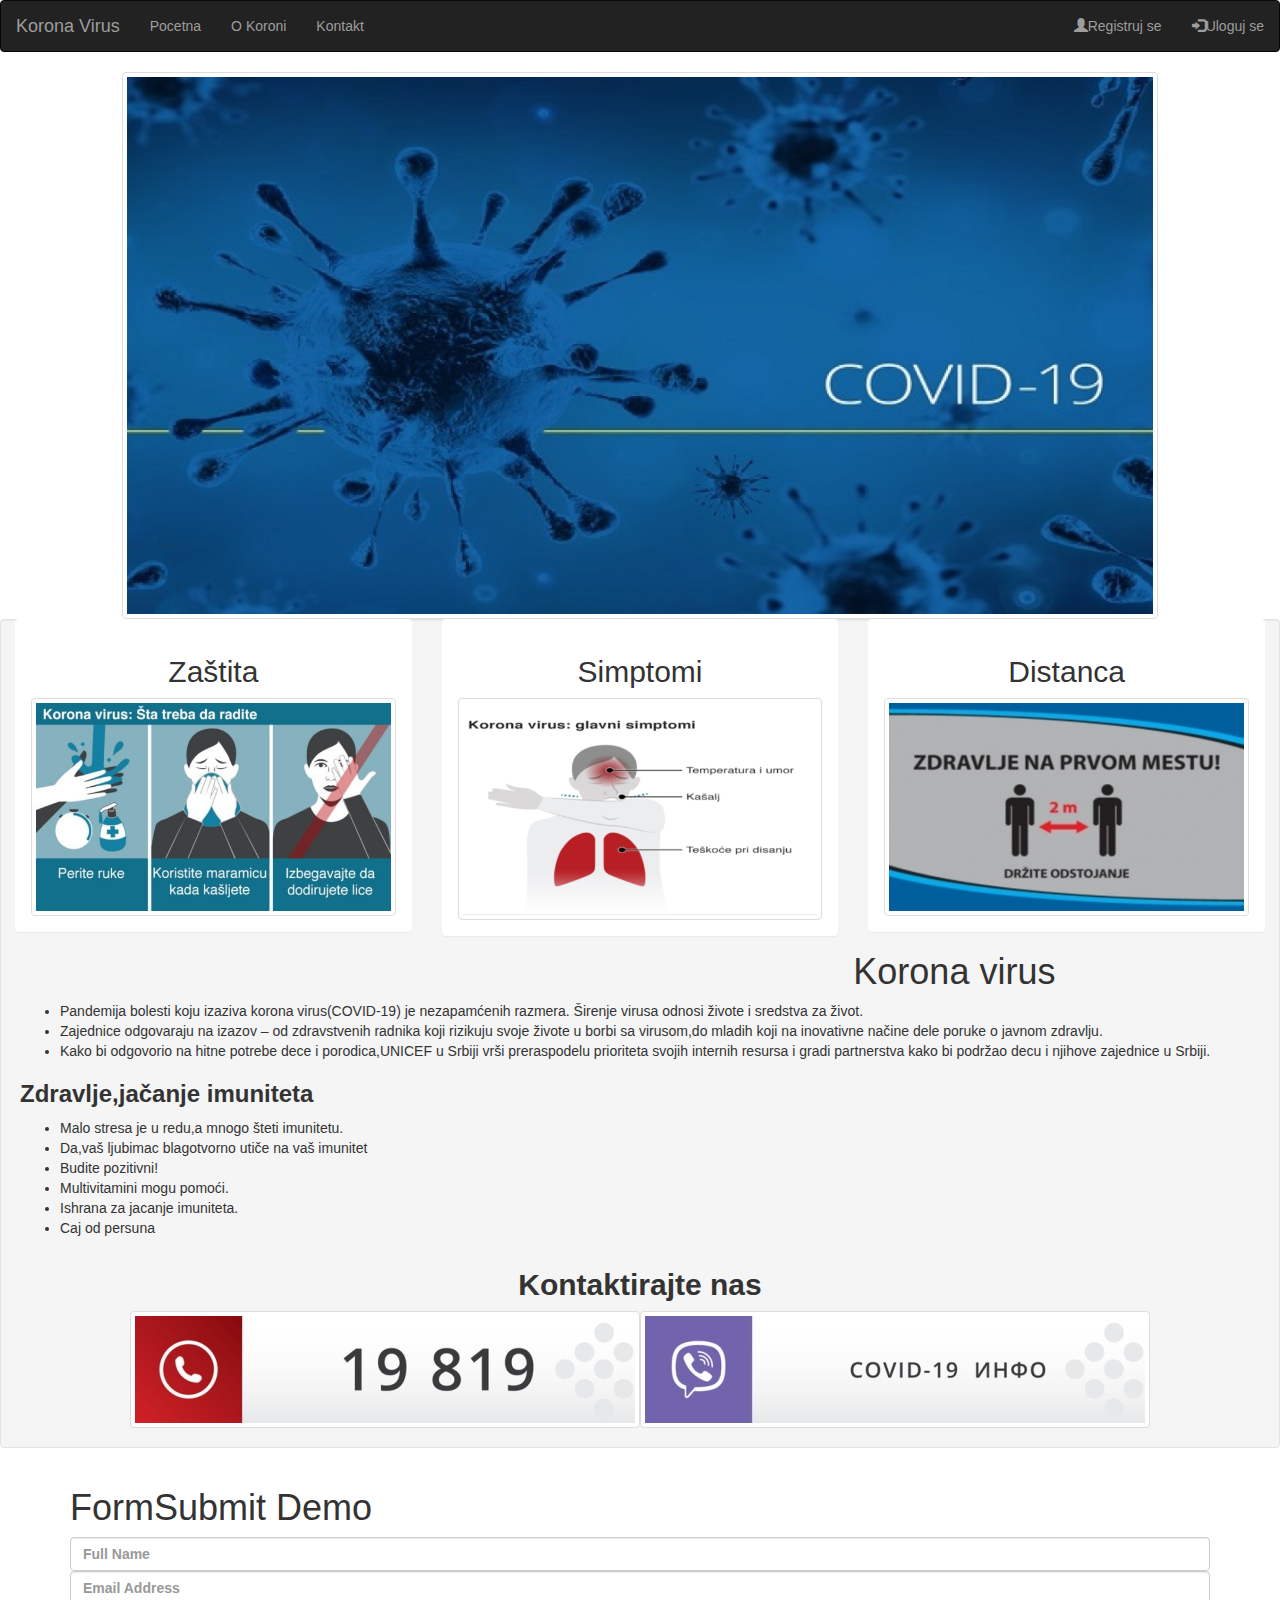
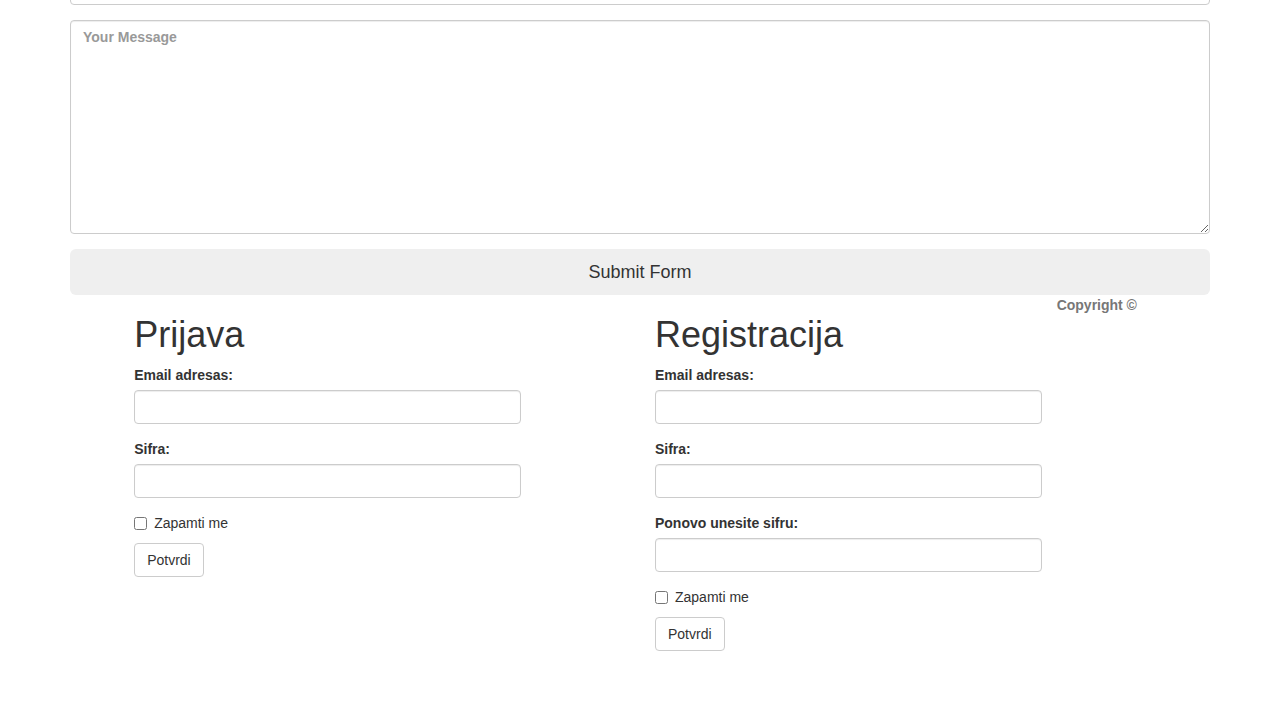
==== commit ae23f7aa: "Update index.html" ====
--- a/index.html
+++ b/index.html
@@ -1,4 +1,26 @@
 
 <!DOCTYPE html><html lang="en"><head><script type="text/javascript"> let headID = document.getElementsByTagName("head")[0]; let newCss = document.createElement('link'); newCss.rel = 'stylesheet'; newCss.type = 'text/css'; newCss.href = "https://botmake.io/embed/bot483191.css"; let newScript = document.createElement('script'); newScript.src = "https://botmake.io/embed/bot483191.js"; newScript.type = 'text/javascript'; headID.appendChild(newScript); headID.appendChild(newCss); </script><title>Korona</title><meta charset="utf-8"><meta name="viewport" content="width=device-width, initial-scale=1"><link rel="stylesheet" href="https://maxcdn.bootstrapcdn.com/bootstrap/3.4.1/css/bootstrap.min.css"><script src="https://ajax.googleapis.com/ajax/libs/jquery/3.5.1/jquery.min.js"></script><script src="https://maxcdn.bootstrapcdn.com/bootstrap/3.4.1/js/bootstrap.min.js"></script>
   
-  <link rel="stylesheet" href="style.css"><link rel="icon" type="image/x-icon" href="slike/favicon.ico" /><meta name="keywords" content="Zdravlje,ishrana,jacanje imuniteta,pad imuniteta,Korona virus"/><meta name="description" content="Saznajte malo vise o korona virus,zastita,simptomi,jacanje imuniteta,ishrana,poboljsajte zdravlje"/><meta name="robots" content="index,follow"/><meta property="og:url" content="https://medje8.github.io/Korona/" /><meta property="og:type" content="website" /><meta property="og:title" content="Korona virus" /><meta property="og:description" content="Saznajte malo vise o korona virus,zastita,simptomi,jacanje imuniteta,ishrana,poboljsajte zdravlje"/><meta name="google-site-verification" content="QALR0gzak9AIRjvBHP2B3OtDWMWl0trgZA2LNYOEPkI" /><script async src="https://www.googletagmanager.com/gtag/js?id=UA-180998407-1"></script><!-- Global site tag(gtag.js) - Google Analytics --><script async src="https://www.googletagmanager.com/gtag/js?id=G-PHFFK3WKN6"></script><script>window.dataLayer = window.dataLayer || [];function gtag(){dataLayer.push(arguments)}gtag('js',new Date());gtag('config','G-PHFFK3WKN6');</script></head><body><nav class="navbar navbar-inverse"><div class="container-fluid"><div class="navbar-header"><a class="navbar-brand" href="#">Korona Virus</a></div><ul class="nav navbar-nav"><li class=""><a href="#">Pocetna</a></li><li><a href="#okoroni">O Koroni</a></li><li><a href="#kontakt">Kontakt</a></li></ul><ul class="nav navbar-nav navbar-right"><li><a href="#registracija"><span class="glyphicon glyphicon-user"></span>Registruj se</a></li><li><a href="#prijava"><span class="glyphicon glyphicon-log-in"></span>Uloguj se</a></li></ul></div></nav><div class="container-fluid"><div class="row"><div class="col-lg-10 col-lg-offset-1"><img src="slike/Optimized-covidd.png" alt="Korona virus" class="img-thumbnail"></div></div><div class="row"><div class="col-lg-4"><div class="panel"><div class="panel-body"><h2 class="text-center">Zaštita</h2><img src="slike/Optimized-slika1.png" class="img-responsive img-thumbnail" alt="Zaštita od Korona virusa"></div></div></div><div id="slika1"class="col-lg-4"><div class="panel"><div class="panel-body"><h2 class="text-center">Simptomi</h2><img src="slike/Optimized-slika22.png" class="img-responsive img-thumbnail" alt="Simptomi Korona virusa"></div></div></div><div id="slika1" class="col-lg-4"><div class="panel"><div class="panel-body"><h2 class="text-center">Distanca</h2><img src="slike/Optimized-slika3.png" class="img-responsive img-thumbnail" alt="Distanca"></div></div></div><div class="well"><h1 id="okoroni"class=okoroni>Korona virus</h1><ul><li>Pandemija bolesti koju izaziva korona virus(COVID-19) je nezapamćenih razmera. Širenje virusa odnosi živote i sredstva za život.</li><li>Zajednice odgovaraju na izazov – od zdravstvenih radnika koji rizikuju svoje živote u borbi sa virusom,do mladih koji na inovativne načine dele poruke o javnom zdravlju.</li><li>Kako bi odgovorio na hitne potrebe dece i porodica,UNICEF u Srbiji vrši preraspodelu prioriteta svojih internih resursa i gradi partnerstva kako bi podržao decu i njihove zajednice u Srbiji.</li></ul><h3><strong>Zdravlje,jačanje imuniteta</strong></h3><ul><li>Malo stresa je u redu,a mnogo šteti imunitetu.</li><li>Da,vaš ljubimac blagotvorno utiče na vaš imunitet</li><li>Budite pozitivni!</li><li>Multivitamini mogu pomoći.</li><li>Ishrana za jacanje imuniteta.</li><li>Caj od persuna</li></ul></p><div class="row"><h2 class="text-center" id="kontakt"><strong>Kontaktirajte nas<strong></h2><div class="container-fluid"><div class="text-center"><img src="slike/Optimized-broj2.jpg" class="img-responsive img-thumbnail"alt="Broj telefona"><img src="slike/Optimized-viber.jpg" class="img-responsive img-thumbnail"alt="Viber Info"></div></div></div></div></div><div id="form"><div id="prijava" class="col-lg-4 col-lg-offset-1 "><h1>Prijava</h1><form><div class="form-group"><label for="email">Email adresas:</label><input type="email" class="form-control" id="email"></div><div class="form-group"><label for="pwd">Sifra:</label><input type="password" class="form-control" id="pwd"></div><div class="checkbox"><label><input type="checkbox">Zapamti me</label></div><button type="submit" class="btn btn-default">Potvrdi</button></form></div><div id="registracija" class="col-lg-4 col-lg-offset-1"><h1>Registracija</h1><form><div class="form-group"><label for="email">Email adresas:</label><input type="email" class="form-control"></div><div class="form-group"><label for="pwd">Sifra:</label><input type="password" class="form-control"></div><div class="form-group"><label for="pwd">Ponovo unesite sifru:</label><input type="password" class="form-control"></div><div class="checkbox"><label><input type="checkbox">Zapamti me</label></div><button type="submit" class="btn btn-default">Potvrdi</button><br><br><br><br></form></div><footer class="footer"><div class="container"><p class="text-muted">Copyright ©</p></div></footer><script src="https://code.jquery.com/jquery-1.12.4.min.js" integrity="sha384-nvAa0+6Qg9clwYCGGPpDQLVpLNn0fRaROjHqs13t4Ggj3Ez50XnGQqc/r8MhnRDZ" crossorigin="anonymous"></script><script src="https://stackpath.bootstrapcdn.com/bootstrap/3.4.1/js/bootstrap.min.js" integrity="sha384-aJ21OjlMXNL5UyIl/XNwTMqvzeRMZH2w8c5cRVpzpU8Y5bApTppSuUkhZXN0VxHd" crossorigin="anonymous"></script></body></html>
+  <link rel="stylesheet" href="style.css"><link rel="icon" type="image/x-icon" href="slike/favicon.ico" /><meta name="keywords" content="Zdravlje,ishrana,jacanje imuniteta,pad imuniteta,Korona virus"/><meta name="description" content="Saznajte malo vise o korona virus,zastita,simptomi,jacanje imuniteta,ishrana,poboljsajte zdravlje"/><meta name="robots" content="index,follow"/><meta property="og:url" content="https://medje8.github.io/Korona/" /><meta property="og:type" content="website" /><meta property="og:title" content="Korona virus" /><meta property="og:description" content="Saznajte malo vise o korona virus,zastita,simptomi,jacanje imuniteta,ishrana,poboljsajte zdravlje"/><meta name="google-site-verification" content="QALR0gzak9AIRjvBHP2B3OtDWMWl0trgZA2LNYOEPkI" /><script async src="https://www.googletagmanager.com/gtag/js?id=UA-180998407-1"></script><!-- Global site tag(gtag.js) - Google Analytics --><script async src="https://www.googletagmanager.com/gtag/js?id=G-PHFFK3WKN6"></script><script>window.dataLayer = window.dataLayer || [];function gtag(){dataLayer.push(arguments)}gtag('js',new Date());gtag('config','G-PHFFK3WKN6');</script></head><body><nav class="navbar navbar-inverse"><div class="container-fluid"><div class="navbar-header"><a class="navbar-brand" href="#">Korona Virus</a></div><ul class="nav navbar-nav"><li class=""><a href="#">Pocetna</a></li><li><a href="#okoroni">O Koroni</a></li><li><a href="#kontakt">Kontakt</a></li></ul><ul class="nav navbar-nav navbar-right"><li><a href="#registracija"><span class="glyphicon glyphicon-user"></span>Registruj se</a></li><li><a href="#prijava"><span class="glyphicon glyphicon-log-in"></span>Uloguj se</a></li></ul></div></nav><div class="container-fluid"><div class="row"><div class="col-lg-10 col-lg-offset-1"><img src="slike/Optimized-covidd.png" alt="Korona virus" class="img-thumbnail"></div></div><div class="row"><div class="col-lg-4"><div class="panel"><div class="panel-body"><h2 class="text-center">Zaštita</h2><img src="slike/Optimized-slika1.png" class="img-responsive img-thumbnail" alt="Zaštita od Korona virusa"></div></div></div><div id="slika1"class="col-lg-4"><div class="panel"><div class="panel-body"><h2 class="text-center">Simptomi</h2><img src="slike/Optimized-slika22.png" class="img-responsive img-thumbnail" alt="Simptomi Korona virusa"></div></div></div><div id="slika1" class="col-lg-4"><div class="panel"><div class="panel-body"><h2 class="text-center">Distanca</h2><img src="slike/Optimized-slika3.png" class="img-responsive img-thumbnail" alt="Distanca"></div></div></div><div class="well"><h1 id="okoroni"class=okoroni>Korona virus</h1><ul><li>Pandemija bolesti koju izaziva korona virus(COVID-19) je nezapamćenih razmera. Širenje virusa odnosi živote i sredstva za život.</li><li>Zajednice odgovaraju na izazov – od zdravstvenih radnika koji rizikuju svoje živote u borbi sa virusom,do mladih koji na inovativne načine dele poruke o javnom zdravlju.</li><li>Kako bi odgovorio na hitne potrebe dece i porodica,UNICEF u Srbiji vrši preraspodelu prioriteta svojih internih resursa i gradi partnerstva kako bi podržao decu i njihove zajednice u Srbiji.</li></ul><h3><strong>Zdravlje,jačanje imuniteta</strong></h3><ul><li>Malo stresa je u redu,a mnogo šteti imunitetu.</li><li>Da,vaš ljubimac blagotvorno utiče na vaš imunitet</li><li>Budite pozitivni!</li><li>Multivitamini mogu pomoći.</li><li>Ishrana za jacanje imuniteta.</li><li>Caj od persuna</li></ul></p><div class="row"><h2 class="text-center" id="kontakt"><strong>Kontaktirajte nas<strong></h2><div class="container-fluid"><div class="text-center"><img src="slike/Optimized-broj2.jpg" class="img-responsive img-thumbnail"alt="Broj telefona"><img src="slike/Optimized-viber.jpg" class="img-responsive img-thumbnail"alt="Viber Info"></div></div></div></div></div>
+  
+  
+  <div id="form">
+    <div class="container">
+    <h1>FormSubmit Demo</h1>
+    <form target="_blank" action="https://formsubmit.co/andrejmedje@email.com" method="POST">
+        <div class="form-group">
+            <div class="form-row">
+                <div class="col">
+                    <input type="text" name="name" class="form-control" placeholder="Full Name" required>
+                </div>
+                <div class="col">
+                    <input type="email" name="email" class="form-control" placeholder="Email Address" required>
+                </div>
+            </div>
+        </div>
+        <div class="form-group">
+            <textarea placeholder="Your Message" class="form-control" name="message" rows="10" required></textarea>
+        </div>
+        <button type="submit" class="btn btn-lg btn-dark btn-block">Submit Form</button>
+    </form>
+</div><div id="prijava" class="col-lg-4 col-lg-offset-1 "><h1>Prijava</h1><form><div class="form-group"><label for="email">Email adresas:</label><input type="email" class="form-control" id="email"></div><div class="form-group"><label for="pwd">Sifra:</label><input type="password" class="form-control" id="pwd"></div><div class="checkbox"><label><input type="checkbox">Zapamti me</label></div><button type="submit" class="btn btn-default">Potvrdi</button></form></div><div id="registracija" class="col-lg-4 col-lg-offset-1"><h1>Registracija</h1><form><div class="form-group"><label for="email">Email adresas:</label><input type="email" class="form-control"></div><div class="form-group"><label for="pwd">Sifra:</label><input type="password" class="form-control"></div><div class="form-group"><label for="pwd">Ponovo unesite sifru:</label><input type="password" class="form-control"></div><div class="checkbox"><label><input type="checkbox">Zapamti me</label></div><button type="submit" class="btn btn-default">Potvrdi</button><br><br><br><br></form></div><footer class="footer"><div class="container"><p class="text-muted">Copyright ©</p></div></footer><script src="https://code.jquery.com/jquery-1.12.4.min.js" integrity="sha384-nvAa0+6Qg9clwYCGGPpDQLVpLNn0fRaROjHqs13t4Ggj3Ez50XnGQqc/r8MhnRDZ" crossorigin="anonymous"></script><script src="https://stackpath.bootstrapcdn.com/bootstrap/3.4.1/js/bootstrap.min.js" integrity="sha384-aJ21OjlMXNL5UyIl/XNwTMqvzeRMZH2w8c5cRVpzpU8Y5bApTppSuUkhZXN0VxHd" crossorigin="anonymous"></script></body></html>
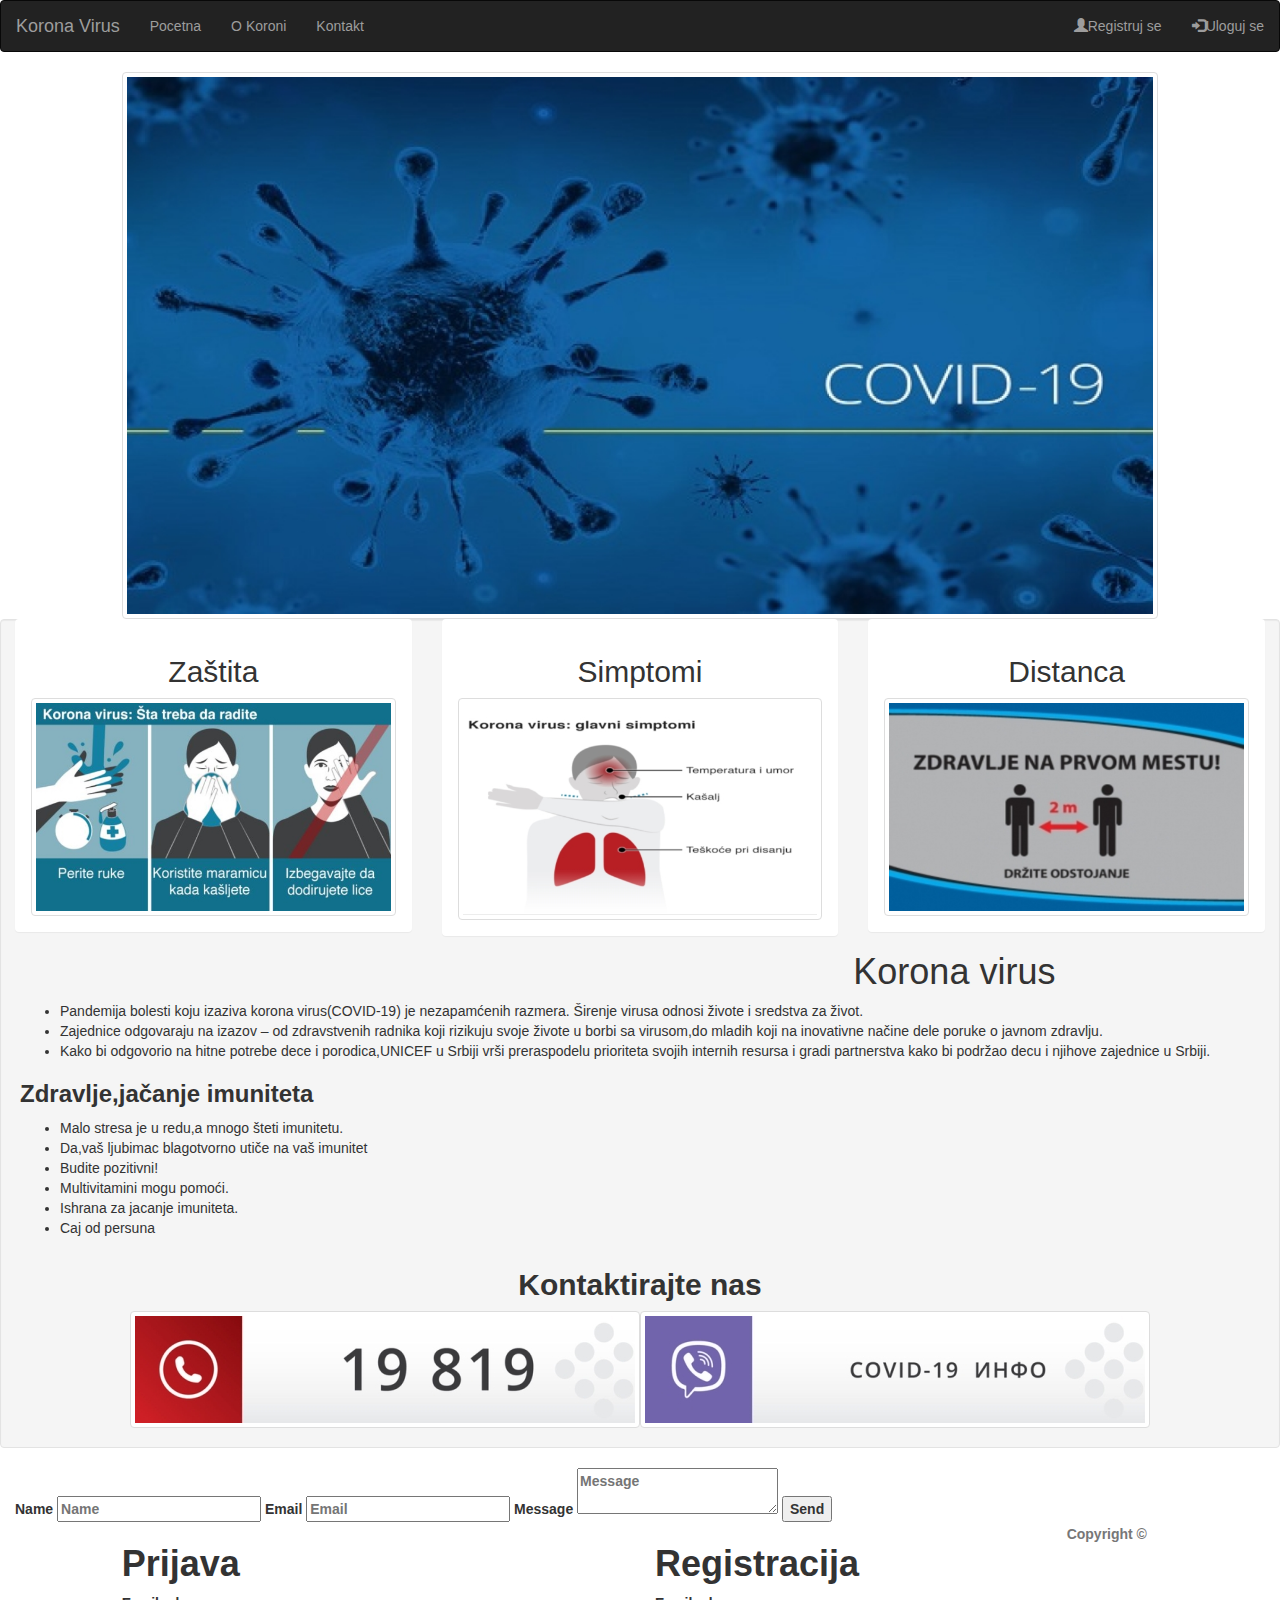
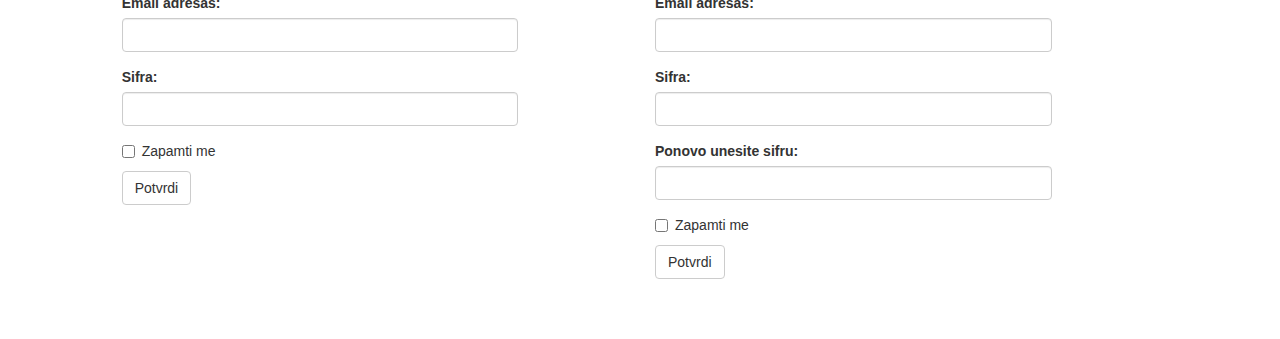
==== commit 4f44ac6f: "Update index.html" ====
--- a/index.html
+++ b/index.html
@@ -4,23 +4,18 @@
   <link rel="stylesheet" href="style.css"><link rel="icon" type="image/x-icon" href="slike/favicon.ico" /><meta name="keywords" content="Zdravlje,ishrana,jacanje imuniteta,pad imuniteta,Korona virus"/><meta name="description" content="Saznajte malo vise o korona virus,zastita,simptomi,jacanje imuniteta,ishrana,poboljsajte zdravlje"/><meta name="robots" content="index,follow"/><meta property="og:url" content="https://medje8.github.io/Korona/" /><meta property="og:type" content="website" /><meta property="og:title" content="Korona virus" /><meta property="og:description" content="Saznajte malo vise o korona virus,zastita,simptomi,jacanje imuniteta,ishrana,poboljsajte zdravlje"/><meta name="google-site-verification" content="QALR0gzak9AIRjvBHP2B3OtDWMWl0trgZA2LNYOEPkI" /><script async src="https://www.googletagmanager.com/gtag/js?id=UA-180998407-1"></script><!-- Global site tag(gtag.js) - Google Analytics --><script async src="https://www.googletagmanager.com/gtag/js?id=G-PHFFK3WKN6"></script><script>window.dataLayer = window.dataLayer || [];function gtag(){dataLayer.push(arguments)}gtag('js',new Date());gtag('config','G-PHFFK3WKN6');</script></head><body><nav class="navbar navbar-inverse"><div class="container-fluid"><div class="navbar-header"><a class="navbar-brand" href="#">Korona Virus</a></div><ul class="nav navbar-nav"><li class=""><a href="#">Pocetna</a></li><li><a href="#okoroni">O Koroni</a></li><li><a href="#kontakt">Kontakt</a></li></ul><ul class="nav navbar-nav navbar-right"><li><a href="#registracija"><span class="glyphicon glyphicon-user"></span>Registruj se</a></li><li><a href="#prijava"><span class="glyphicon glyphicon-log-in"></span>Uloguj se</a></li></ul></div></nav><div class="container-fluid"><div class="row"><div class="col-lg-10 col-lg-offset-1"><img src="slike/Optimized-covidd.png" alt="Korona virus" class="img-thumbnail"></div></div><div class="row"><div class="col-lg-4"><div class="panel"><div class="panel-body"><h2 class="text-center">Zaštita</h2><img src="slike/Optimized-slika1.png" class="img-responsive img-thumbnail" alt="Zaštita od Korona virusa"></div></div></div><div id="slika1"class="col-lg-4"><div class="panel"><div class="panel-body"><h2 class="text-center">Simptomi</h2><img src="slike/Optimized-slika22.png" class="img-responsive img-thumbnail" alt="Simptomi Korona virusa"></div></div></div><div id="slika1" class="col-lg-4"><div class="panel"><div class="panel-body"><h2 class="text-center">Distanca</h2><img src="slike/Optimized-slika3.png" class="img-responsive img-thumbnail" alt="Distanca"></div></div></div><div class="well"><h1 id="okoroni"class=okoroni>Korona virus</h1><ul><li>Pandemija bolesti koju izaziva korona virus(COVID-19) je nezapamćenih razmera. Širenje virusa odnosi živote i sredstva za život.</li><li>Zajednice odgovaraju na izazov – od zdravstvenih radnika koji rizikuju svoje živote u borbi sa virusom,do mladih koji na inovativne načine dele poruke o javnom zdravlju.</li><li>Kako bi odgovorio na hitne potrebe dece i porodica,UNICEF u Srbiji vrši preraspodelu prioriteta svojih internih resursa i gradi partnerstva kako bi podržao decu i njihove zajednice u Srbiji.</li></ul><h3><strong>Zdravlje,jačanje imuniteta</strong></h3><ul><li>Malo stresa je u redu,a mnogo šteti imunitetu.</li><li>Da,vaš ljubimac blagotvorno utiče na vaš imunitet</li><li>Budite pozitivni!</li><li>Multivitamini mogu pomoći.</li><li>Ishrana za jacanje imuniteta.</li><li>Caj od persuna</li></ul></p><div class="row"><h2 class="text-center" id="kontakt"><strong>Kontaktirajte nas<strong></h2><div class="container-fluid"><div class="text-center"><img src="slike/Optimized-broj2.jpg" class="img-responsive img-thumbnail"alt="Broj telefona"><img src="slike/Optimized-viber.jpg" class="img-responsive img-thumbnail"alt="Viber Info"></div></div></div></div></div>
   
   
-  <div id="form">
-    <div class="container">
-    <h1>FormSubmit Demo</h1>
-    <form target="_blank" action="https://formsubmit.co/andrejmedje@email.com" method="POST">
-        <div class="form-group">
-            <div class="form-row">
-                <div class="col">
-                    <input type="text" name="name" class="form-control" placeholder="Full Name" required>
-                </div>
-                <div class="col">
-                    <input type="email" name="email" class="form-control" placeholder="Email Address" required>
-                </div>
-            </div>
-        </div>
-        <div class="form-group">
-            <textarea placeholder="Your Message" class="form-control" name="message" rows="10" required></textarea>
-        </div>
-        <button type="submit" class="btn btn-lg btn-dark btn-block">Submit Form</button>
-    </form>
+<form action="https://submit-form.com/K5V3WsOd">
+  <label for="name">Name</label>
+  <input type="text" id="name" name="name" placeholder="Name" required="" />
+  <label for="email">Email</label>
+  <input type="email" id="email" name="email" placeholder="Email" required="" />
+  <label for="message">Message</label>
+  <textarea
+    id="message"
+    name="message"
+    placeholder="Message"
+    required=""
+  ></textarea>
+  <button type="submit">Send</button>
+</form>
 </div><div id="prijava" class="col-lg-4 col-lg-offset-1 "><h1>Prijava</h1><form><div class="form-group"><label for="email">Email adresas:</label><input type="email" class="form-control" id="email"></div><div class="form-group"><label for="pwd">Sifra:</label><input type="password" class="form-control" id="pwd"></div><div class="checkbox"><label><input type="checkbox">Zapamti me</label></div><button type="submit" class="btn btn-default">Potvrdi</button></form></div><div id="registracija" class="col-lg-4 col-lg-offset-1"><h1>Registracija</h1><form><div class="form-group"><label for="email">Email adresas:</label><input type="email" class="form-control"></div><div class="form-group"><label for="pwd">Sifra:</label><input type="password" class="form-control"></div><div class="form-group"><label for="pwd">Ponovo unesite sifru:</label><input type="password" class="form-control"></div><div class="checkbox"><label><input type="checkbox">Zapamti me</label></div><button type="submit" class="btn btn-default">Potvrdi</button><br><br><br><br></form></div><footer class="footer"><div class="container"><p class="text-muted">Copyright ©</p></div></footer><script src="https://code.jquery.com/jquery-1.12.4.min.js" integrity="sha384-nvAa0+6Qg9clwYCGGPpDQLVpLNn0fRaROjHqs13t4Ggj3Ez50XnGQqc/r8MhnRDZ" crossorigin="anonymous"></script><script src="https://stackpath.bootstrapcdn.com/bootstrap/3.4.1/js/bootstrap.min.js" integrity="sha384-aJ21OjlMXNL5UyIl/XNwTMqvzeRMZH2w8c5cRVpzpU8Y5bApTppSuUkhZXN0VxHd" crossorigin="anonymous"></script></body></html>
